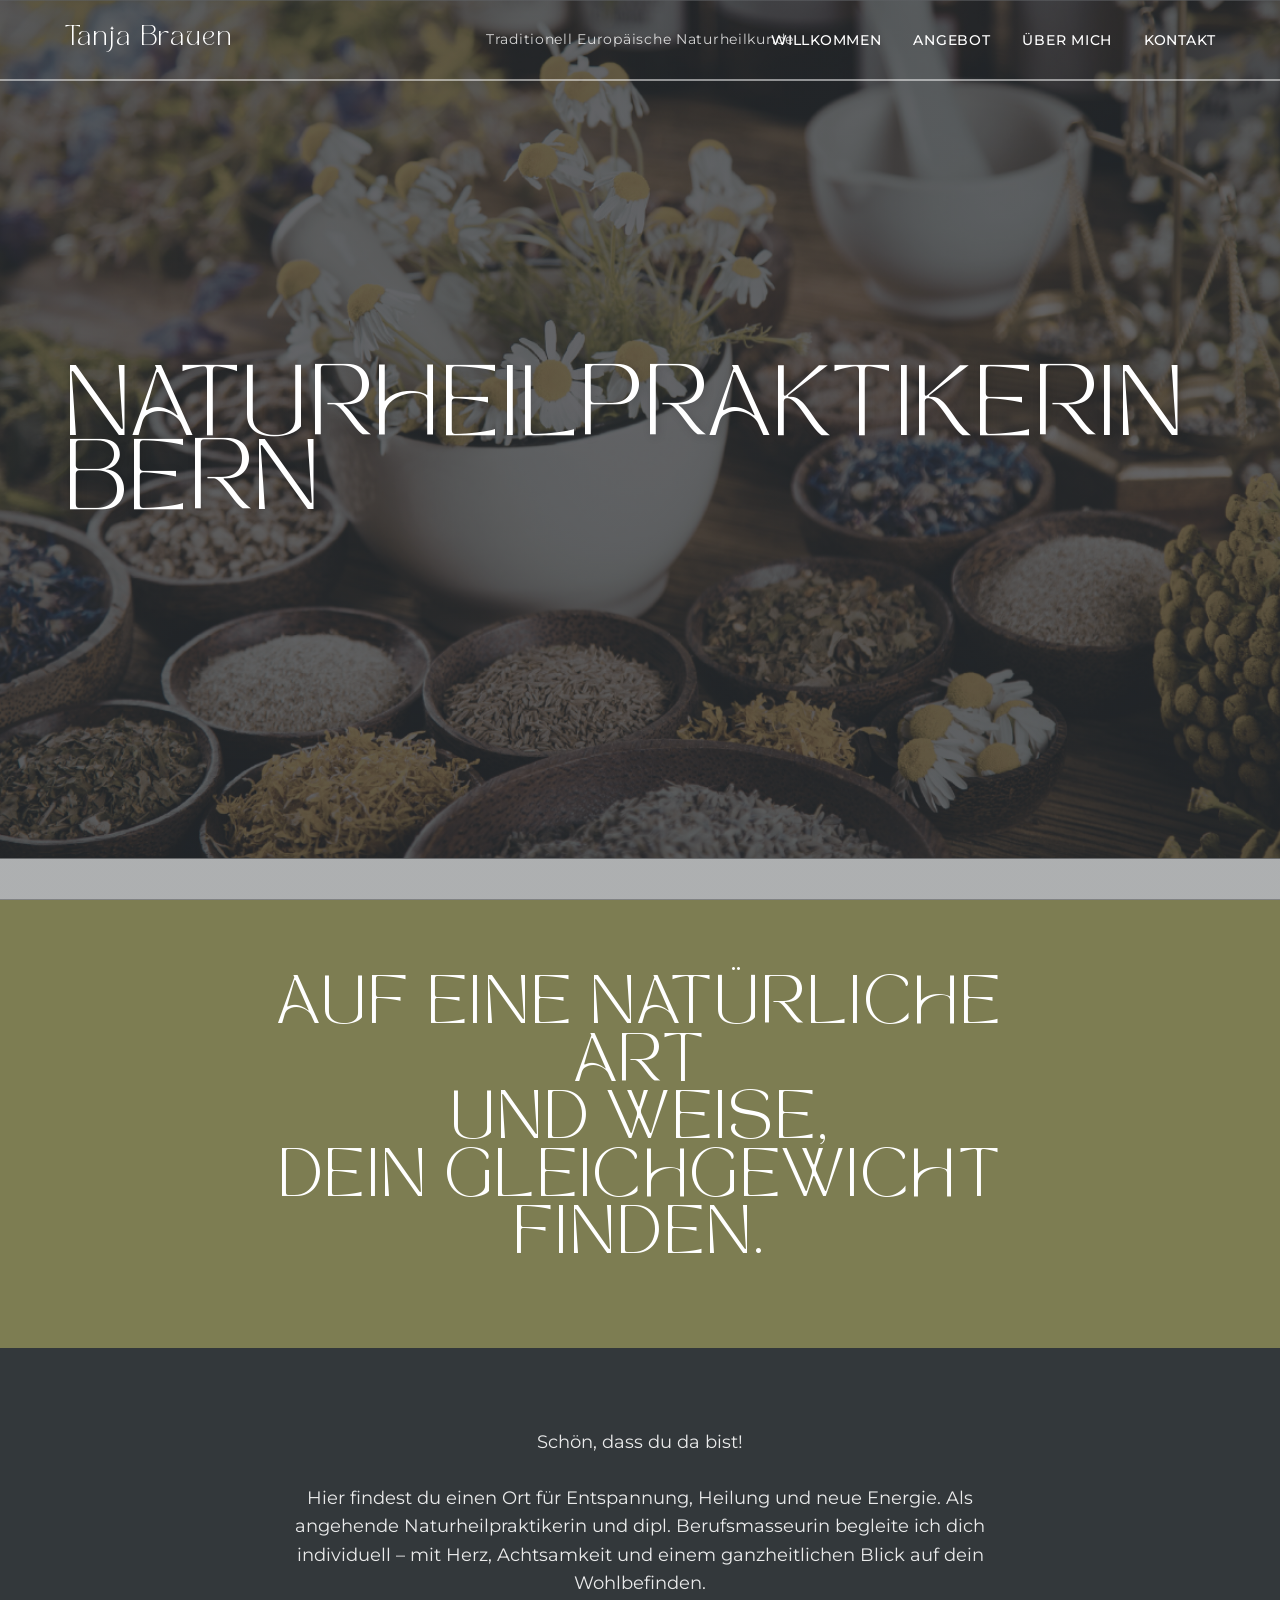
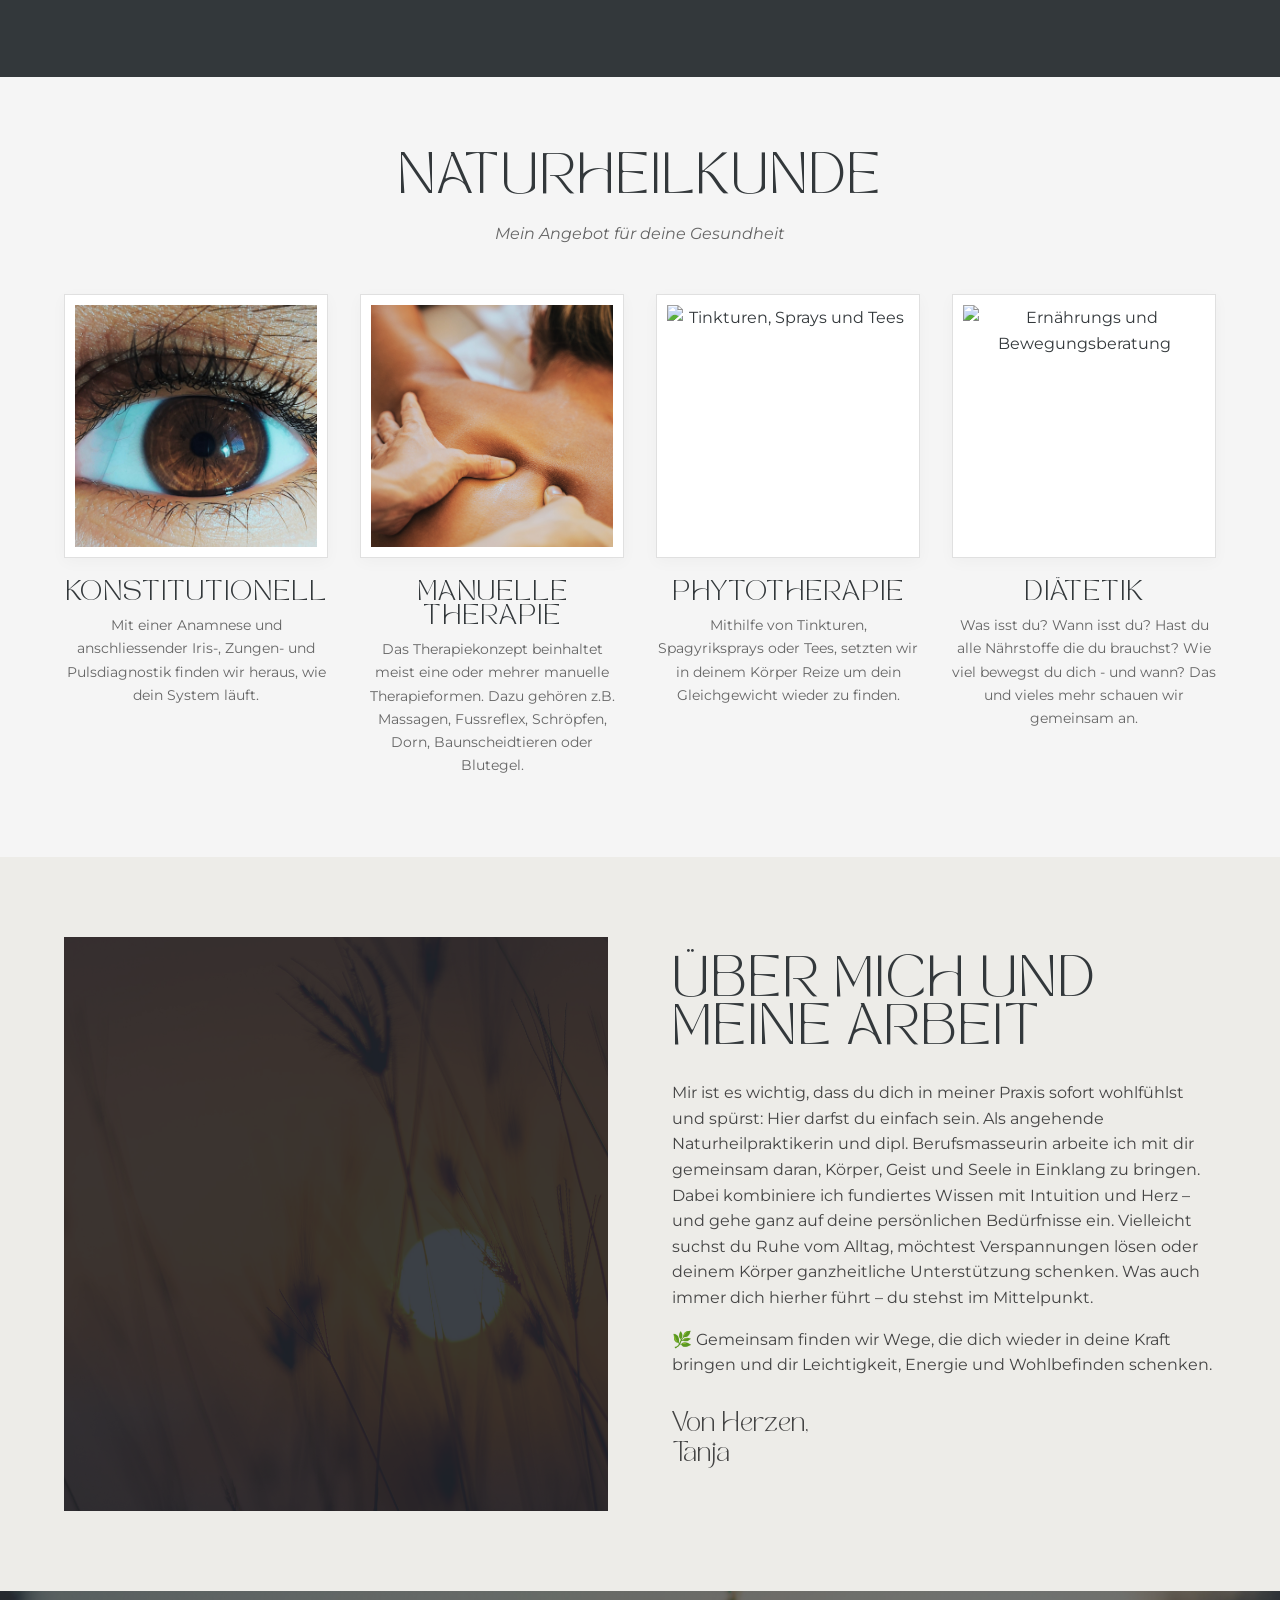
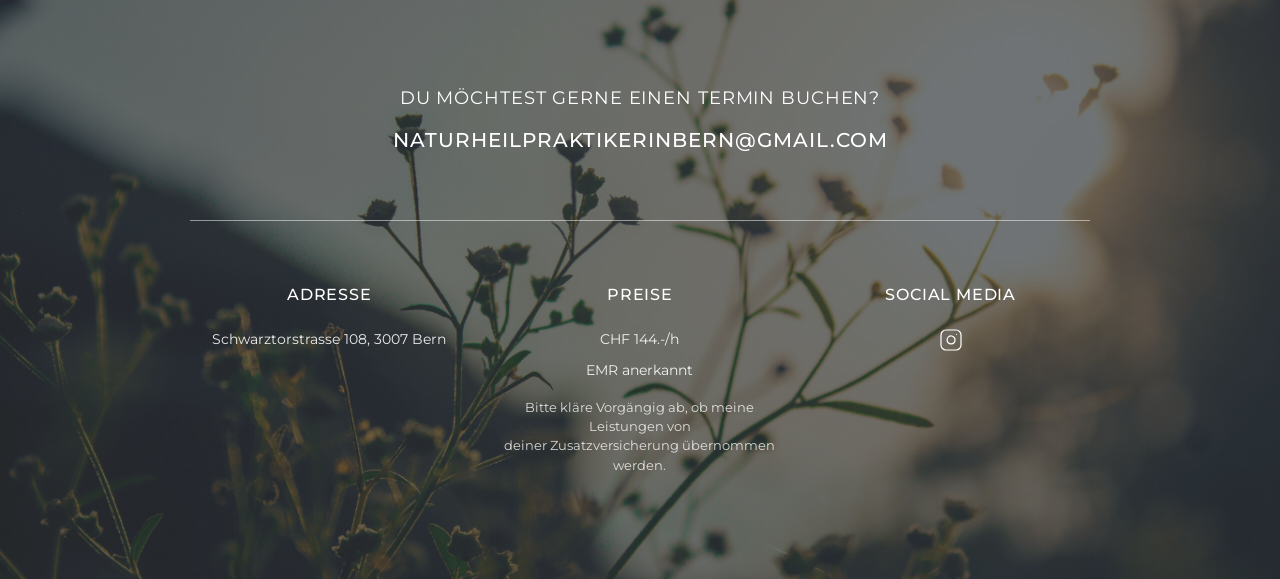
==== index.html @ 934ef4b1 "feat: initialize project with base HTML, CSS, JS, media, and assets" ====
<!DOCTYPE html>
<html lang="de">

<head>
    <meta charset="UTF-8">
    <meta name="viewport" content="width=device-width, initial-scale=1.0">
    <title>Tanja Brauen - Naturheilpraktikerin Bern</title>
    <meta name="description"
        content="Naturheilpraktikerin in Bern. Gemeinsam gestalten wir deinen Weg zu deinem persönlichen Gleichgewicht auf natürliche Art und Weise.">

    <!-- Google Fonts for Body -->
    <link rel="preconnect" href="https://fonts.googleapis.com">
    <link rel="preconnect" href="https://fonts.gstatic.com" crossorigin>
    <link href="https://fonts.googleapis.com/css2?family=Montserrat:wght@300;400;500;600&display=swap" rel="stylesheet">

    <link rel="stylesheet" href="style.css">
</head>

<body>

    <!-- Header Navigation -->
    <header class="main-header" id="home">
        <nav class="navbar">
            <div class="logo">
                <a href="#home" class="logo-name">Tanja Brauen</a>
            </div>

            <span class="navbar-center-text d-none-mobile">Traditionell Europäische Naturheilkunde</span>

            <button class="mobile-menu-toggle" aria-label="Menu öffnen" aria-expanded="false" aria-controls="nav-list">
                <span class="hamburger"></span>
            </button>

            <ul class="nav-list" id="nav-list">
                <li><a href="#welcome">Willkommen</a></li>
                <li><a href="#services">Angebot</a></li>
                <li><a href="#about">Über Mich</a></li>
                <li><a href="#contact">Kontakt</a></li>
            </ul>
        </nav>
        <!-- Hero Content -->
        <div class="hero-content-wrapper">
            <h1 class="hero-main-title">NATURHEILPRAKTIKERIN<br>BERN</h1>
        </div>
    </header>

    <!-- Main Content -->
    <main>

        <!-- Welcome Section -->
        <section id="welcome" class="section welcome-section bg-olive">
            <div class="container text-center text-light">
                <h2 class="title-large">Auf eine natürliche Art<br>und Weise,<br>dein Gleichgewicht finden.</h2>
            </div>
        </section>

        <!-- Intro Text Section -->
        <section class="section intro-section bg-charcoal">
            <div class="container text-center text-light">
                <p class="lead-text">
                    Schön, dass du da bist!<br><br>
                    Hier findest du einen Ort für Entspannung, Heilung und neue Energie. Als angehende
                    Naturheilpraktikerin und dipl. Berufsmasseurin begleite ich dich individuell – mit Herz, Achtsamkeit
                    und einem ganzheitlichen Blick auf dein Wohlbefinden.
                </p>
            </div>
        </section>

        <!-- Services Section -->
        <section id="services" class="section services-section bg-light">
            <div class="container">
                <div class="section-heading text-center">
                    <h2>Naturheilkunde</h2>
                    <p>Mein Angebot für deine Gesundheit</p>
                </div>

                <div class="services-grid">
                    <!-- Service 1 -->
                    <article class="service-card">
                        <div class="service-image-frame">
                            <img src="images/constitution.svg" alt="Iris, Zungen und Pulsdiagnostik">
                        </div>
                        <h3 class="service-title">Konstitutionell</h3>
                        <p class="service-desc">Mit einer Anamnese und anschliessender Iris-, Zungen- und Pulsdiagnostik
                            finden wir heraus, wie dein System läuft. </p>
                    </article>

                    <!-- Service 2 -->
                    <article class="service-card">
                        <div class="service-image-frame">
                            <img src="images/manual_therapy.svg" alt="Massagen, Fussreflexzonen">
                        </div>
                        <h3 class="service-title">Manuelle Therapie</h3>
                        <p class="service-desc">Das Therapiekonzept beinhaltet meist eine oder mehrer manuelle
                            Therapieformen. Dazu gehören z.B. Massagen, Fussreflex, Schröpfen, Dorn, Baunscheidtieren
                            oder Blutegel. </p>
                    </article>

                    <!-- Service 3 -->
                    <article class="service-card">
                        <div class="service-image-frame">
                            <img src="images/phytotherapy.svg" alt="Tinkturen, Sprays und Tees">
                        </div>
                        <h3 class="service-title">Phytotherapie</h3>
                        <p class="service-desc">Mithilfe von Tinkturen, Spagyriksprays oder Tees, setzten wir in deinem
                            Körper Reize um dein Gleichgewicht wieder zu finden. </p>
                    </article>

                    <!-- Service 4 -->
                    <article class="service-card">
                        <div class="service-image-frame">
                            <img src="images/diatetics.svg" alt="Ernährungs und Bewegungsberatung">
                        </div>
                        <h3 class="service-title">Diätetik</h3>
                        <p class="service-desc">Was isst du? Wann isst du? Hast du alle Nährstoffe die du brauchst? Wie
                            viel bewegst du dich - und wann? Das und vieles mehr schauen wir gemeinsam an. </p>
                    </article>
                </div>
            </div>
        </section>

        <!-- About Me Section -->
        <section id="about" class="section about-section bg-beige">
            <div class="container about-container grid-2-col">
                <div class="about-image-wrapper">
                    <!-- Placeholder for the B&W Portrait -->
                    <img src="images/portrait.png" alt="Portrait von Tanja Brauen" class="placeholder-img portrait-img">
                </div>
                <div class="about-content">
                    <h2>Über mich und meine Arbeit</h2>
                    <p>
                        Mir ist es wichtig, dass du dich in meiner Praxis sofort wohlfühlst und spürst: Hier darfst du
                        einfach sein. Als angehende Naturheilpraktikerin und dipl. Berufsmasseurin arbeite ich mit dir
                        gemeinsam daran, Körper, Geist und Seele in Einklang zu bringen. Dabei kombiniere ich fundiertes
                        Wissen mit Intuition und Herz – und gehe ganz auf deine persönlichen Bedürfnisse ein. Vielleicht
                        suchst du Ruhe vom Alltag, möchtest Verspannungen lösen oder deinem Körper ganzheitliche
                        Unterstützung schenken. Was auch immer dich hierher führt – du stehst im Mittelpunkt.
                    </p>
                    <p>
                        🌿 Gemeinsam finden wir Wege, die dich wieder in deine Kraft bringen und dir Leichtigkeit,
                        Energie
                        und
                        Wohlbefinden schenken.
                    </p>
                    <p class="signature">Von Herzen,<br>Tanja</p>
                </div>
            </div>
        </section>

    </main>

    <!-- Footer / Contact Section -->
    <footer id="contact" class="main-footer">
        <div class="container text-center text-light footer-content">
            <div class="footer-top">
                <h2 class="footer-heading">DU MÖCHTEST GERNE EINEN TERMIN BUCHEN?</h2>
                <a href="mailto:naturheilpraktikerinbern@gmail.com"
                    class="footer-email">NATURHEILPRAKTIKERINBERN@GMAIL.COM</a>
            </div>

            <hr class="footer-divider">

            <div class="footer-bottom">
                <div class="footer-col">
                    <h3>ADRESSE</h3>
                    <p>Schwarztorstrasse 108, 3007 Bern</p>
                </div>

                <div class="footer-col">
                    <h3>PREISE</h3>
                    <p>CHF 144.-/h</p>
                    <p>EMR anerkannt</p>
                    <p class="small-text">Bitte kläre Vorgängig ab, ob meine Leistungen von<br>deiner Zusatzversicherung
                        übernommen werden.</p>
                </div>

                <div class="footer-col">
                    <h3>SOCIAL MEDIA</h3>
                    <a href="https://www.instagram.com/naturheilpraktikerin_bern/" target="_blank"
                        rel="noopener noreferrer" class="social-icon" aria-label="Instagram">
                        <svg width="24" height="24" viewBox="0 0 24 24" fill="none" stroke="currentColor"
                            stroke-width="1.2" stroke-linecap="round" stroke-linejoin="round">
                            <rect x="2" y="2" width="20" height="20" rx="5" ry="5"></rect>
                            <path d="M16 11.37A4 4 0 1 1 12.63 8 4 4 0 0 1 16 11.37z"></path>
                            <line x1="17.5" y1="6.5" x2="17.51" y2="6.5"></line>
                        </svg>
                    </a>
                </div>
            </div>
        </div>
    </footer>

    <script src="script.js"></script>
</body>

</html>
---- style.css ----
/* =========================================================================
   CSS Variables & Design System Settings
   ========================================================================= */
:root {
    /* Colors based on Canva Draft */
    --clr-primary-olive: #7d7d52;
    /* Earthy Olive Green */
    --clr-neutral-charcoal: #33383b;
    /* Dark text / backgrounds */
    --clr-neutral-beige: #edece8;
    /* Warm Light Beige */
    --clr-neutral-light: #f5f5f5;
    /* Off-white background */
    --clr-white: #ffffff;

    /* Typography */
    /* Add 'TAN MON CHERI' via user provided font file in a 'fonts' directory later */
    --font-heading: 'Tan Mon Cheri', 'Playfair Display', Georgia, serif;
    --font-body: 'Montserrat', sans-serif;

    /* Spacing & Utilities */
    --section-padding-y: 5rem;
    --transition-speed: 0.3s;
    --border-radius: 4px;
    /* for images slightly rounded edges if desired, currently sharp */
}

/* =========================================================================
   Reset & Base Styles
   ========================================================================= */
*,
*::before,
*::after {
    box-sizing: border-box;
    margin: 0;
    padding: 0;
}

html {
    scroll-behavior: smooth;
    font-size: 16px;
    max-width: 100%;
    overflow-x: hidden;
}

body {
    font-family: var(--font-body);
    color: var(--clr-neutral-charcoal);
    line-height: 1.6;
    background-color: var(--clr-neutral-light);
    max-width: 100%;
    overflow-x: hidden;
}

/* Custom Font Import - NOTE FOR DEVELOPER: 
   Place the tan-mon-cheri font file in the /fonts folder. 
   Supported formats: .woff2 (recommended), .woff, .ttf, .otf */
@font-face {
    font-family: 'Tan Mon Cheri';
    /* Uncomment and correct the path once the font file is added */
    src: url('fonts/tan-mon-cheri.woff2') format('woff2');
    font-weight: normal;
    font-style: normal;
    font-display: swap;
}

/* Typography elements */
h1,
h2,
h3,
h4,
.title-large {
    font-family: var(--font-heading);
    font-weight: normal;
    text-transform: uppercase;
    letter-spacing: 0.05em;
    line-height: 1.2;
    margin-bottom: 1rem;
}

h1 {
    font-size: clamp(2rem, 5vw, 4rem);
}

h2 {
    font-size: clamp(1.75rem, 4vw, 2.5rem);
}

h3 {
    font-size: 1.25rem;
    margin-bottom: 0.5rem;
}

img {
    display: block;
    max-width: 100%;
    height: auto;
}

a {
    color: inherit;
    text-decoration: none;
    transition: color var(--transition-speed) ease;
}

/* Utility Classes */
.container {
    width: 90%;
    max-width: 1200px;
    margin: 0 auto;
}

.text-center {
    text-align: center;
}

.text-light {
    color: var(--clr-white);
}

.bg-olive {
    background-color: var(--clr-primary-olive);
}

.bg-charcoal {
    background-color: var(--clr-neutral-charcoal);
}

.bg-beige {
    background-color: var(--clr-neutral-beige);
}

.bg-light {
    background-color: var(--clr-neutral-light);
}

.section {
    padding: var(--section-padding-y) 0;
}

/* Placeholder Images Styles (Temporary until real images added) */
.placeholder-img {
    background-color: #dfdfdf;
    width: 100%;
    object-fit: cover;
    display: flex;
    align-items: center;
    justify-content: center;
    color: #888;
    min-height: 300px;
}

.placeholder-img::after {
    content: "Image Placeholder";
    position: absolute;
}

/* Ensure wrapper positions pseudo-element relative to it */
.service-image-frame,
.about-image-wrapper {
    position: relative;
}

/* =========================================================================
   Header & Navigation
   ========================================================================= */
.main-header {
    height: 100vh;
    min-height: 600px;
    position: relative;
    /* Hero Image (CSS fallback so text is visible) */
    background: linear-gradient(rgba(51, 56, 59, 0.4), rgba(51, 56, 59, 0.4)), url('images/header.svg') center/cover no-repeat;
    background-color: #555;
    /* fallback if no img */
    display: flex;
    flex-direction: column;
    justify-content: center;
    /* Natively centers internal hero content */
}

.navbar {
    position: fixed;
    top: 0;
    width: 100%;
    padding: 1.5rem 5%;
    display: flex;
    justify-content: space-between;
    align-items: center;
    z-index: 1000;
    border-bottom: 2px solid rgba(255, 255, 255, 0.5);
    transition: background-color var(--transition-speed) ease, padding var(--transition-speed) ease, border-color var(--transition-speed) ease;
}

.navbar.scrolled {
    background-color: var(--clr-neutral-charcoal);
    padding: 1rem 5%;
    box-shadow: 0 2px 10px rgba(0, 0, 0, 0.1);
}

.navbar .logo {
    display: flex;
    align-items: center;
    gap: 1.5rem;
    color: var(--clr-white);
}

.logo-name {
    font-family: var(--font-heading);
    font-size: 1.2rem;
    letter-spacing: 0.1em;
    display: inline-block;
    transition: all 0.4s cubic-bezier(0.25, 1, 0.5, 1);
    /* ultra-smooth deceleration */
    position: relative;
    cursor: pointer;
    transform-origin: center;
}

.logo-name:hover {
    letter-spacing: 0.15em;
    /* sleek text expansion */
    color: var(--clr-neutral-beige);
    text-shadow: 0 4px 15px rgba(255, 255, 255, 0.4);
    /* glowing premium hover */
    transform: translateY(-2px);
    /* floating up */
}

/* The click animation */
.logo-name:active {
    transition: all 0.1s ease;
    /* snaps instantly */
    letter-spacing: 0.08em;
    /* squeezed inward */
    transform: translateY(2px) scale(0.95);
    /* pressed physically down into page */
    text-shadow: 0 0 5px rgba(255, 255, 255, 0.2);
}

.navbar-center-text {
    position: absolute;
    left: 50%;
    transform: translateX(-50%);
    font-family: var(--font-body);
    font-size: 0.9rem;
    letter-spacing: 0.05em;
    opacity: 0.8;
    color: var(--clr-white);
}

.nav-list {
    list-style: none;
    display: flex;
    gap: 2rem;
}

.nav-list a {
    color: var(--clr-white);
    font-size: 0.9rem;
    font-weight: 500;
    text-transform: uppercase;
    letter-spacing: 0.05em;
    position: relative;
}

.nav-list a::after {
    content: '';
    position: absolute;
    width: 0;
    height: 1px;
    background: var(--clr-white);
    bottom: -4px;
    left: 0;
    transition: width 0.3s;
}

.nav-list a:hover::after {
    width: 100%;
}

/* Mobile Menu Toggle */
.mobile-menu-toggle {
    display: none;
    background: transparent;
    border: none;
    cursor: pointer;
    z-index: 1001;
    /* Keep above mobile menu */
}

.hamburger {
    display: block;
    position: relative;
}

.hamburger,
.hamburger::before,
.hamburger::after {
    width: 2em;
    height: 2px;
    background-color: var(--clr-white);
    transition: transform 0.3s ease-in-out, opacity 0.3s ease-in-out;
}

.hamburger::before,
.hamburger::after {
    content: '';
    position: absolute;
    left: 0;
}

.hamburger::before {
    bottom: 8px;
}

.hamburger::after {
    top: 8px;
}

/* Mobile Menu Active State */
.mobile-menu-toggle.is-active .hamburger {
    background-color: transparent;
}

.mobile-menu-toggle.is-active .hamburger::before {
    transform: translateY(8px) rotate(45deg);
}

.mobile-menu-toggle.is-active .hamburger::after {
}

.hero-content-wrapper {
    width: 90%;
    margin: 0 auto;
}

.hero-main-title {
    font-family: var(--font-heading);
    font-size: clamp(1.8rem, 5.5vw, 6.5rem);
    /* Scaled slightly smaller to prevent wide-font clipping */
    margin: 0;
    line-height: 1.05;
    color: var(--clr-white);
    text-transform: uppercase;
    text-align: left;
    text-shadow: 2px 2px 10px rgba(0, 0, 0, 0.15);
    position: relative;
    z-index: 1;
    letter-spacing: 0.02em;
    overflow-wrap: break-word;
    /* Soft fallback if it still gets cramped */
}


/* =========================================================================
   Sections
   ========================================================================= */

/* Video Section */
.video-wrapper {
    position: relative;
    padding-bottom: 56.25%;
    /* 16:9 Aspect Ratio */
    height: 0;
    overflow: hidden;
    max-width: 800px;
    margin: 0 auto;
    box-shadow: 0 4px 15px rgba(0, 0, 0, 0.1);
    background-color: var(--clr-neutral-charcoal);
}

.video-wrapper iframe,
.video-wrapper video {
    position: absolute;
    top: 0;
    left: 0;
    width: 100%;
    height: 100%;
}

/* Welcome / Intro Text */
.welcome-section .title-large {
    font-size: clamp(2rem, 4vw, 3rem);
    margin: 0;
    max-width: 800px;
    margin-inline: auto;
}

.intro-section .lead-text {
    font-size: 1.1rem;
    max-width: 700px;
    margin: 0 auto;
    color: rgba(255, 255, 255, 0.9);
}

/* Services Grid */
.section-heading {
    margin-bottom: 3rem;
}

.section-heading p {
    color: #666;
    font-style: italic;
}

.services-grid {
    display: grid;
    grid-template-columns: repeat(4, 1fr);
    gap: 2rem;
}

.service-card {
    text-align: center;
}

.service-image-frame {
    margin-bottom: 1.5rem;
    padding: 10px;
    background: var(--clr-white);
    border: 1px solid #e0e0e0;
    box-shadow: 0 4px 15px rgba(0, 0, 0, 0.03);
    aspect-ratio: 1/1;
    /* Square frames */
    display: flex;
    overflow: hidden;
}

.service-image-frame img {
    width: 100%;
    height: 100%;
    object-fit: cover;
    transition: transform 0.5s ease;
}

.service-card:hover .service-image-frame img {
    transform: scale(1.05);
}

.service-desc {
    font-size: 0.9rem;
    color: #666;
}

/* About Section */
.grid-2-col {
    display: grid;
    grid-template-columns: 1fr 1fr;
    gap: 4rem;
    align-items: center;
}

.about-content h2 {
    margin-bottom: 1.5rem;
}

.about-content p {
    margin-bottom: 1rem;
    color: #444;
}

.about-content .signature {
    font-family: var(--font-heading);
    font-size: 1.2rem;
    margin-top: 2rem;
}

/* Footer / Contact */
.main-footer {
    position: relative;
    padding: 6rem 0;
    background: linear-gradient(rgba(51, 56, 59, 0.7), rgba(51, 56, 59, 0.7)), url('images/contact_background.png') center/cover no-repeat;
    background-color: var(--clr-neutral-charcoal);
}

.footer-content {
    max-width: 900px;
    margin: 0 auto;
}

.footer-top {
    margin-bottom: 3rem;
}

.footer-heading {
    font-family: var(--font-body);
    font-size: 1.1rem;
    letter-spacing: 0.05em;
    font-weight: 400;
    margin-bottom: 1rem;
}

.footer-email {
    font-family: var(--font-body);
    font-size: 1.25rem;
    letter-spacing: 0.05em;
    font-weight: 500;
    color: var(--clr-white);
    display: inline-block;
}

.footer-email:hover {
    opacity: 0.8;
}

.footer-divider {
    border: none;
    height: 1px;
    background-color: rgba(255, 255, 255, 0.5);
    margin: 4rem 0;
}

.footer-bottom {
    display: grid;
    grid-template-columns: repeat(3, 1fr);
    gap: 2rem;
    text-align: center;
}

.footer-col h3 {
    font-family: var(--font-body);
    font-size: 1rem;
    font-weight: 500;
    letter-spacing: 0.05em;
    margin-bottom: 1.5rem;
}

.footer-col p {
    font-size: 0.9rem;
    margin-bottom: 0.5rem;
    color: rgba(255, 255, 255, 0.9);
}

.footer-col .small-text {
    font-size: 0.8rem;
    margin-top: 1rem;
    line-height: 1.5;
    color: rgba(255, 255, 255, 0.8);
}

.social-icon {
    display: inline-flex;
    color: var(--clr-white);
    transition: opacity var(--transition-speed);
}

.social-icon:hover {
    opacity: 0.7;
}


/* =========================================================================
   Responsive Design (Mobile First principles adjusted via Max-Width mapping)
   ========================================================================= */

@media (max-width: 992px) {

    /* Tablet */
    .services-grid {
        grid-template-columns: repeat(2, 1fr);
    }

    .grid-2-col {
        gap: 2rem;
    }
}

@media (max-width: 768px) {

    /* Mobile Landscape & Below */
    .grid-2-col {
        grid-template-columns: 1fr;
    }

    .about-image-wrapper {
        order: -1;
        max-width: 400px;
        margin: 0 auto;
    }

    /* Mobile Navigation */
    .mobile-menu-toggle {
        display: block;
    }

    .nav-list {
        position: fixed;
        top: 0;
        right: -100%;
        width: 80%;
        max-width: 400px;
        height: 100vh;
        background-color: var(--clr-neutral-charcoal);
        flex-direction: column;
        justify-content: center;
        align-items: center;
        gap: 3rem;
        transition: right 0.4s ease-in-out;
        box-shadow: -5px 0 15px rgba(0, 0, 0, 0.1);
    }

    .nav-list.is-open {
        right: 0;
    }

    .nav-list a {
        font-size: 1.2rem;
    }

    /* Utilities & Fixes */
    .d-none-mobile {
        display: none !important;
    }

    .hero-main-title {
        overflow-wrap: break-word;
        word-break: break-word;
        hyphens: auto;
    }

    .footer-bottom {
        grid-template-columns: 1fr;
        gap: 3rem;
    }
}

@media (max-width: 480px) {

    /* Small Mobile */
    .services-grid {
        grid-template-columns: 1fr;
    }

    .section {
        padding: 3rem 0;
    }
}
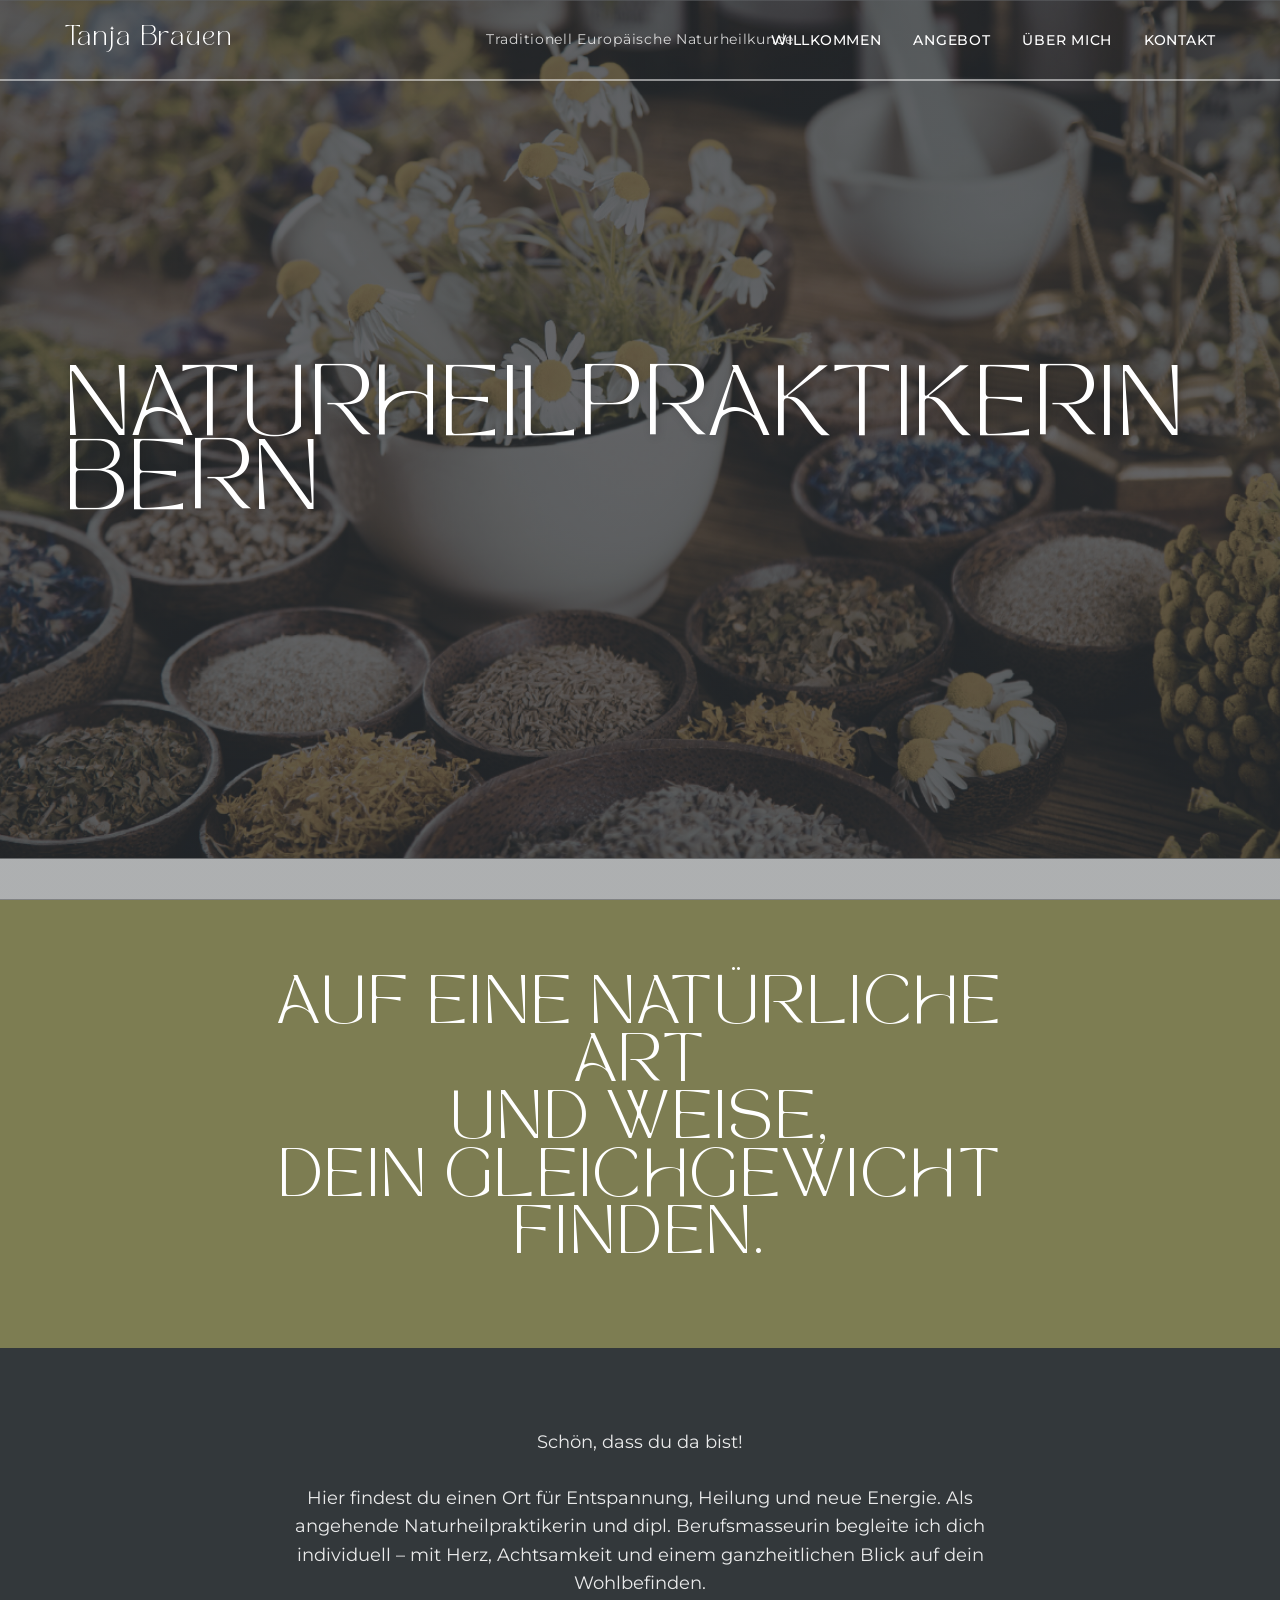
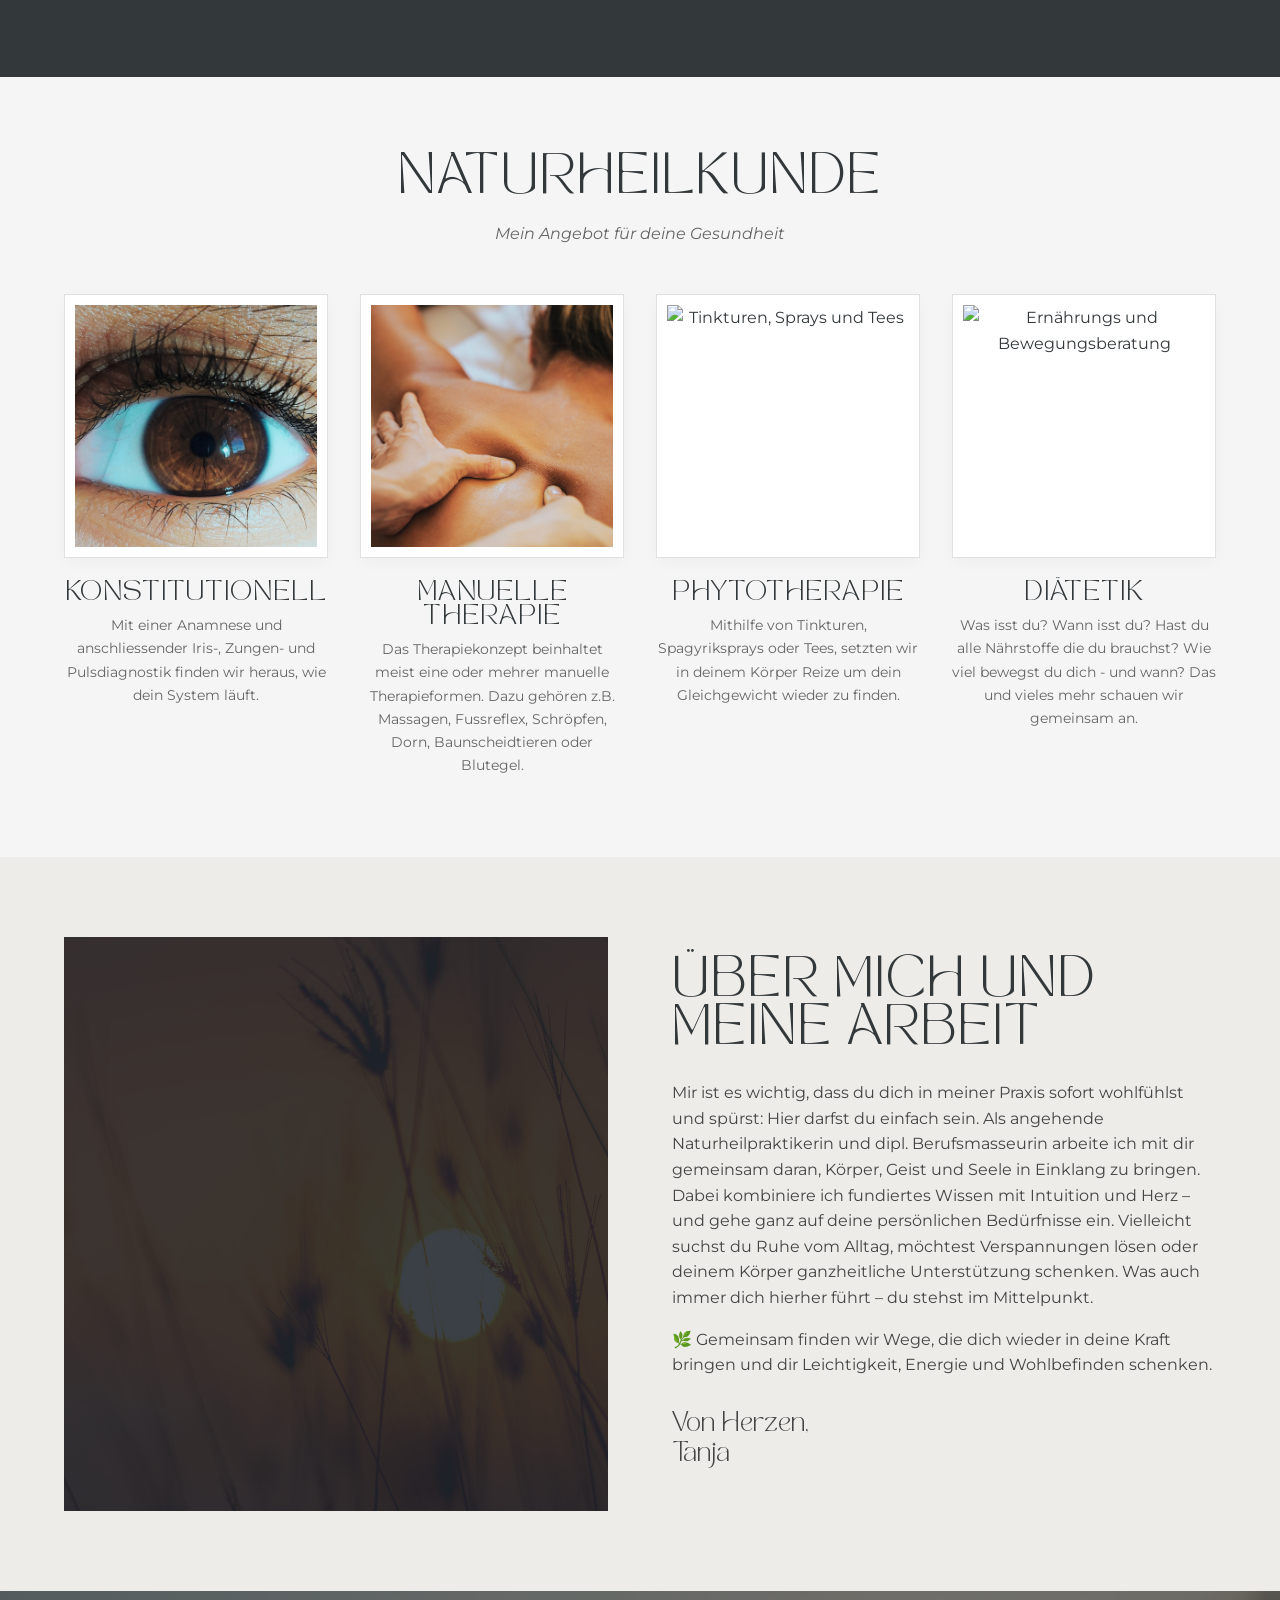
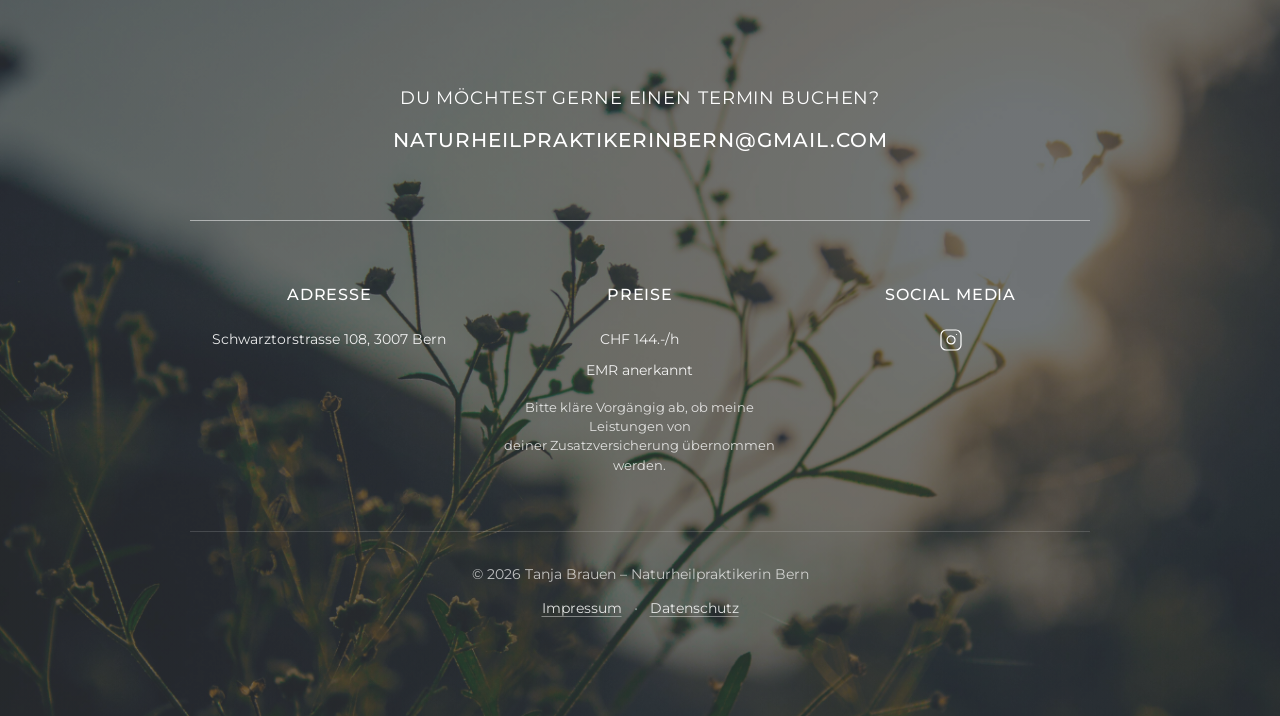
==== commit f7b8c353: "feat: Datenschutz und Impressum" ====
--- a/index.html
+++ b/index.html
@@ -187,9 +187,151 @@
                     </a>
                 </div>
             </div>
+
+            <hr class="footer-divider legal-divider">
+
+            <div class="footer-legal">
+                <p>&copy; 2026 Tanja Brauen – Naturheilpraktikerin Bern</p>
+                <div class="legal-links">
+                    <a href="impressum.html" class="legal-link" id="impressum-btn">Impressum</a>
+                    <span class="legal-sep">•</span>
+                    <a href="datenschutz.html" class="legal-link" id="datenschutz-btn">Datenschutz</a>
+                </div>
+            </div>
         </div>
     </footer>
 
+    <!-- Impressum Modal -->
+    <div id="impressum-modal" class="modal-overlay" aria-hidden="true" role="dialog" aria-labelledby="impressum-modal-title">
+        <div class="modal-backdrop" data-close-modal></div>
+        <div class="modal-content">
+            <header class="modal-header">
+                <h2 id="impressum-modal-title">Impressum</h2>
+                <button class="modal-close-btn" aria-label="Schliessen" data-close-modal>&times;</button>
+            </header>
+            <div class="modal-body">
+                <section class="legal-section">
+                    <h3>Kontakt-Adresse & Verantwortliche Person</h3>
+                    <p>
+                        <strong>Tanja Brauen</strong><br>
+                        Naturheilpraktikerin Bern<br>
+                        Schwarztorstrasse 108<br>
+                        3007 Bern<br>
+                        Schweiz
+                    </p>
+                    <p>
+                        <strong>E-Mail:</strong> <a href="mailto:naturheilpraktikerinbern@gmail.com">naturheilpraktikerinbern@gmail.com</a>
+                    </p>
+                </section>
+
+                <section class="legal-section">
+                    <h3>Vertretungsberechtigte Person</h3>
+                    <p>Tanja Brauen, Inhaberin & Naturheilpraktikerin</p>
+                </section>
+
+                <section class="legal-section">
+                    <h3>Haftungsausschluss</h3>
+                    <h4>Haftung für Inhalte</h4>
+                    <p>
+                        Die Inhalte unserer Seiten wurden mit grösster Sorgfalt erstellt. Für die Richtigkeit, Vollständigkeit und Aktualität der Inhalte kann der Autor jedoch keine Gewähr übernehmen. Haftungsansprüche gegen den Autor wegen Schäden materieller oder immaterieller Art, welche aus dem Zugriff oder der Nutzung bzw. Nichtnutzung der veröffentlichten Informationen, durch Missbrauch der Verbindung oder durch technische Störungen entstanden sind, werden im gesetzlich zulässigen Rahmen ausgeschlossen.
+                    </p>
+
+                    <h4>Haftung für Links</h4>
+                    <p>
+                        Verweise und Links auf Webseiten Dritter liegen ausserhalb unseres Verantwortungsbereichs. Es wird jegliche Verantwortung für solche Webseiten abgelehnt. Der Zugriff und die Nutzung solcher Webseiten erfolgen auf eigene Gefahr des Nutzers oder der Nutzerin.
+                    </p>
+
+                    <h4>Urheberrechte</h4>
+                    <p>
+                        Die Urheber- und alle anderen Rechte an Inhalten, Bildern, Fotos oder anderen Dateien auf dieser Website gehören ausschliesslich Tanja Brauen oder den speziell genannten Rechteinhabern. Für die Reproduktion jeglicher Elemente ist die schriftliche Zustimmung der Urheberrechtsträger im Voraus einzuholen.
+                    </p>
+                </section>
+            </div>
+        </div>
+    </div>
+
+    <!-- Datenschutz Modal -->
+    <div id="datenschutz-modal" class="modal-overlay" aria-hidden="true" role="dialog" aria-labelledby="datenschutz-modal-title">
+        <div class="modal-backdrop" data-close-modal></div>
+        <div class="modal-content">
+            <header class="modal-header">
+                <h2 id="datenschutz-modal-title">Datenschutzerklärung</h2>
+                <button class="modal-close-btn" aria-label="Schliessen" data-close-modal>&times;</button>
+            </header>
+            <div class="modal-body">
+                <p class="legal-intro">
+                    Gestützt auf Artikel 13 der Schweizerischen Bundesverfassung und die datenschutzrechtlichen Bestimmungen des Bundes (Datenschutzgesetz, DSG / nDSG) hat jede Person Anspruch auf Schutz ihrer Privatsphäre sowie auf Schutz vor Missbrauch ihrer persönlichen Daten. Wir nehmen den Schutz Ihrer persönlichen Daten sehr ernst.
+                </p>
+
+                <section class="legal-section">
+                    <h3>1. Verantwortliche Stelle</h3>
+                    <p>
+                        Verantwortlich für die Datenverarbeitung auf dieser Website gemäss Schweizer Datenschutzgesetz (nDSG) ist:
+                    </p>
+                    <p>
+                        <strong>Tanja Brauen</strong><br>
+                        Schwarztorstrasse 108<br>
+                        3007 Bern<br>
+                        Schweiz<br>
+                        <strong>E-Mail:</strong> <a href="mailto:naturheilpraktikerinbern@gmail.com">naturheilpraktikerinbern@gmail.com</a>
+                    </p>
+                </section>
+
+                <section class="legal-section">
+                    <h3>2. Erhebung und Bearbeitung von Personendaten</h3>
+                    <p>
+                        Wir bearbeiten in erster Linie die Personendaten, die wir im Rahmen unserer Kundinnen- und Kundenbeziehung sowie weiteren Geschäftsbeziehungen mit unseren Kundinnen, Patienten und anderen beteiligten Personen erhalten oder die wir beim Betrieb unserer Website von deren Nutzern erheben.
+                    </p>
+                    <h4>a) Beim Besuch der Website (Server-Log-Files)</h4>
+                    <p>
+                        Beim Zugriff auf unsere Website werden durch den Hosting-Provider automatisch Informationen in sogenannten Server-Log-Files erhoben und gespeichert (z.B. IP-Adresse, Datum und Uhrzeit des Zugriffs, verwendeter Browser und Betriebssystem). Diese Daten werden lediglich zur Sicherstellung eines störungsfreien Betriebs der Website und zur Verbesserung unseres Angebots ausgewertet.
+                    </p>
+                    <h4>b) Kontaktaufnahme per E-Mail</h4>
+                    <p>
+                        Wenn Sie uns per E-Mail kontaktieren, werden Ihre übermittelten Daten (z.B. Name, E-Mail-Adresse, Anliegen) zum Zweck der Bearbeitung der Anfrage und für allfällige Anschlussfragen bei uns gespeichert. Diese Daten geben wir nicht ohne Ihre Einwilligung weiter.
+                    </p>
+                </section>
+
+                <section class="legal-section">
+                    <h3>3. Rechte der betroffenen Person (nDSG)</h3>
+                    <p>
+                        Sie haben im Rahmen des auf Sie anwendbaren Datenschutzrechts und soweit darin vorgesehen das Recht auf Auskunft, Berichtigung, Löschung, das Recht auf Einschränkung der Datenbearbeitung und sonst dem Widerspruch gegen unsere Datenbearbeitungen.
+                    </p>
+                    <p>
+                        Zur Geltendmachung Ihrer Rechte wenden Sie sich bitte per E-Mail an die im Impressum angegebene Adresse.
+                    </p>
+                </section>
+
+                <section class="legal-section">
+                    <h3>4. Datensicherheit</h3>
+                    <p>
+                        Wir treffen angemessene technische und organisatorische Sicherheitsvorkehrungen zum Schutz Ihrer Personendaten vor unberechtigtem Zugriff und Missbrauch (z.B. HTTPS/SSL-Verschlüsselung).
+                    </p>
+                </section>
+
+                <section class="legal-section">
+                    <h3>5. Dienste von Drittanbietern</h3>
+                    <h4>Google Fonts</h4>
+                    <p>
+                        Zur einheitlichen Darstellung von Schriftarten verwendet diese Seite Web Fonts von Google. Beim Aufruf einer Seite lädt Ihr Browser die benötigten Web Fonts in ihren Browser-Cache, um Texte und Schriftarten korrekt anzuzeigen.
+                    </p>
+                    <h4>Social Media Links (Instagram)</h4>
+                    <p>
+                        Auf unserer Website sind Verlinkungen zu unserem Instagram-Profil enthalten. Bei der blossen Verlinkung werden keine Daten an den Anbieter übertragen, erst beim Anklicken des entsprechenden Links werden Sie auf die Website des Anbieters weitergeleitet.
+                    </p>
+                </section>
+
+                <section class="legal-section">
+                    <h3>6. Änderungen der Datenschutzerklärung</h3>
+                    <p>
+                        Wir können diese Datenschutzerklärung jederzeit ohne Vorankündigung anpassen. Es gilt die jeweils aktuelle, auf unserer Website publizierte Fassung.
+                    </p>
+                    <p class="legal-date">Stand: Juli 2026</p>
+                </section>
+            </div>
+        </div>
+    </div>
+
     <script src="script.js"></script>
 </body>
 
--- a/style.css
+++ b/style.css
@@ -633,4 +633,265 @@
     .section {
         padding: 3rem 0;
     }
+}
+
+/* =========================================================================
+   Footer Legal Bar & Links
+   ========================================================================= */
+.legal-divider {
+    margin: 3rem 0 2rem 0;
+    opacity: 0.3;
+}
+
+.footer-legal {
+    display: flex;
+    flex-direction: column;
+    align-items: center;
+    gap: 0.8rem;
+    font-size: 0.85rem;
+    color: rgba(255, 255, 255, 0.7);
+}
+
+.legal-links {
+    display: flex;
+    align-items: center;
+    gap: 0.75rem;
+}
+
+.legal-link {
+    color: rgba(255, 255, 255, 0.85);
+    text-decoration: underline;
+    text-underline-offset: 3px;
+    text-decoration-color: rgba(255, 255, 255, 0.4);
+    transition: all 0.2s ease;
+    cursor: pointer;
+}
+
+.legal-link:hover,
+.legal-link.active {
+    color: var(--clr-white);
+    text-decoration-color: var(--clr-white);
+}
+
+.legal-sep {
+    color: rgba(255, 255, 255, 0.4);
+    user-select: none;
+}
+
+/* =========================================================================
+   Modal Dialogs (Impressum & Datenschutz)
+   ========================================================================= */
+.modal-overlay {
+    position: fixed;
+    top: 0;
+    left: 0;
+    width: 100vw;
+    height: 100vh;
+    z-index: 2000;
+    display: flex;
+    align-items: center;
+    justify-content: center;
+    padding: 1.5rem;
+    opacity: 0;
+    visibility: hidden;
+    transition: opacity 0.3s cubic-bezier(0.25, 1, 0.5, 1), visibility 0.3s ease;
+}
+
+.modal-overlay.is-visible {
+    opacity: 1;
+    visibility: visible;
+}
+
+.modal-backdrop {
+    position: absolute;
+    top: 0;
+    left: 0;
+    width: 100%;
+    height: 100%;
+    background: rgba(30, 35, 38, 0.75);
+    backdrop-filter: blur(8px);
+    -webkit-backdrop-filter: blur(8px);
+}
+
+.modal-content {
+    position: relative;
+    z-index: 10;
+    background: var(--clr-white);
+    color: var(--clr-neutral-charcoal);
+    width: 100%;
+    max-width: 800px;
+    max-height: 85vh;
+    border-radius: 8px;
+    box-shadow: 0 20px 50px rgba(0, 0, 0, 0.3);
+    display: flex;
+    flex-direction: column;
+    overflow: hidden;
+    transform: translateY(20px) scale(0.97);
+    transition: transform 0.3s cubic-bezier(0.25, 1, 0.5, 1);
+}
+
+.modal-overlay.is-visible .modal-content {
+    transform: translateY(0) scale(1);
+}
+
+.modal-header {
+    display: flex;
+    align-items: center;
+    justify-content: space-between;
+    padding: 1.5rem 2rem;
+    background-color: var(--clr-neutral-beige);
+    border-bottom: 1px solid rgba(0, 0, 0, 0.08);
+}
+
+.modal-header h2 {
+    font-size: 1.5rem;
+    margin: 0;
+    color: var(--clr-neutral-charcoal);
+}
+
+.modal-close-btn {
+    background: none;
+    border: none;
+    font-size: 2rem;
+    line-height: 1;
+    color: var(--clr-neutral-charcoal);
+    cursor: pointer;
+    padding: 0 0.5rem;
+    transition: color 0.2s ease, transform 0.2s ease;
+    opacity: 0.7;
+}
+
+.modal-close-btn:hover {
+    opacity: 1;
+    transform: scale(1.1);
+}
+
+.modal-body {
+    padding: 2rem;
+    overflow-y: auto;
+    font-size: 0.95rem;
+    line-height: 1.7;
+}
+
+.legal-section {
+    margin-bottom: 2rem;
+}
+
+.legal-section:last-child {
+    margin-bottom: 0;
+}
+
+.legal-section h3 {
+    font-family: var(--font-body);
+    font-size: 1.15rem;
+    font-weight: 600;
+    text-transform: none;
+    color: var(--clr-primary-olive);
+    margin-bottom: 0.75rem;
+    padding-bottom: 0.25rem;
+    border-bottom: 1px solid rgba(125, 125, 82, 0.2);
+}
+
+.legal-section h4 {
+    font-family: var(--font-body);
+    font-size: 1rem;
+    font-weight: 600;
+    margin-top: 1rem;
+    margin-bottom: 0.5rem;
+    color: var(--clr-neutral-charcoal);
+}
+
+.legal-section p {
+    margin-bottom: 0.75rem;
+    color: #444;
+}
+
+.legal-section a {
+    color: var(--clr-primary-olive);
+    text-decoration: underline;
+}
+
+.legal-intro {
+    font-size: 1.02rem;
+    color: #333;
+    margin-bottom: 2rem;
+    background-color: var(--clr-neutral-beige);
+    padding: 1rem 1.25rem;
+    border-left: 3px solid var(--clr-primary-olive);
+    border-radius: 0 4px 4px 0;
+}
+
+.legal-date {
+    font-size: 0.85rem;
+    color: #777;
+    margin-top: 1rem;
+    font-style: italic;
+}
+
+/* =========================================================================
+   Standalone Legal Pages (.legal-page)
+   ========================================================================= */
+.legal-page-section {
+    padding-top: 8rem;
+    padding-bottom: 4rem;
+    min-height: calc(100vh - 120px);
+}
+
+.legal-page-container {
+    max-width: 850px;
+}
+
+.legal-page-title {
+    text-align: center;
+    margin-bottom: 2.5rem;
+    color: var(--clr-neutral-charcoal);
+}
+
+.legal-page-card {
+    background: var(--clr-white);
+    padding: 3rem;
+    border-radius: 8px;
+    box-shadow: 0 4px 20px rgba(0, 0, 0, 0.05);
+}
+
+.back-link-wrapper {
+    margin-top: 3rem;
+    padding-top: 1.5rem;
+    border-top: 1px solid #eee;
+    text-align: center;
+}
+
+.btn-back {
+    display: inline-block;
+    padding: 0.75rem 1.5rem;
+    background-color: var(--clr-primary-olive);
+    color: var(--clr-white);
+    border-radius: 4px;
+    font-weight: 500;
+    font-size: 0.9rem;
+    transition: background-color 0.2s ease, transform 0.2s ease;
+}
+
+.btn-back:hover {
+    background-color: #696943;
+    transform: translateY(-1px);
+}
+
+.legal-standalone-footer {
+    padding: 2.5rem 0;
+}
+
+@media (max-width: 768px) {
+    .modal-content {
+        max-height: 90vh;
+    }
+    .modal-header {
+        padding: 1rem 1.25rem;
+    }
+    .modal-body {
+        padding: 1.25rem;
+    }
+    .legal-page-card {
+        padding: 1.5rem;
+    }
 }
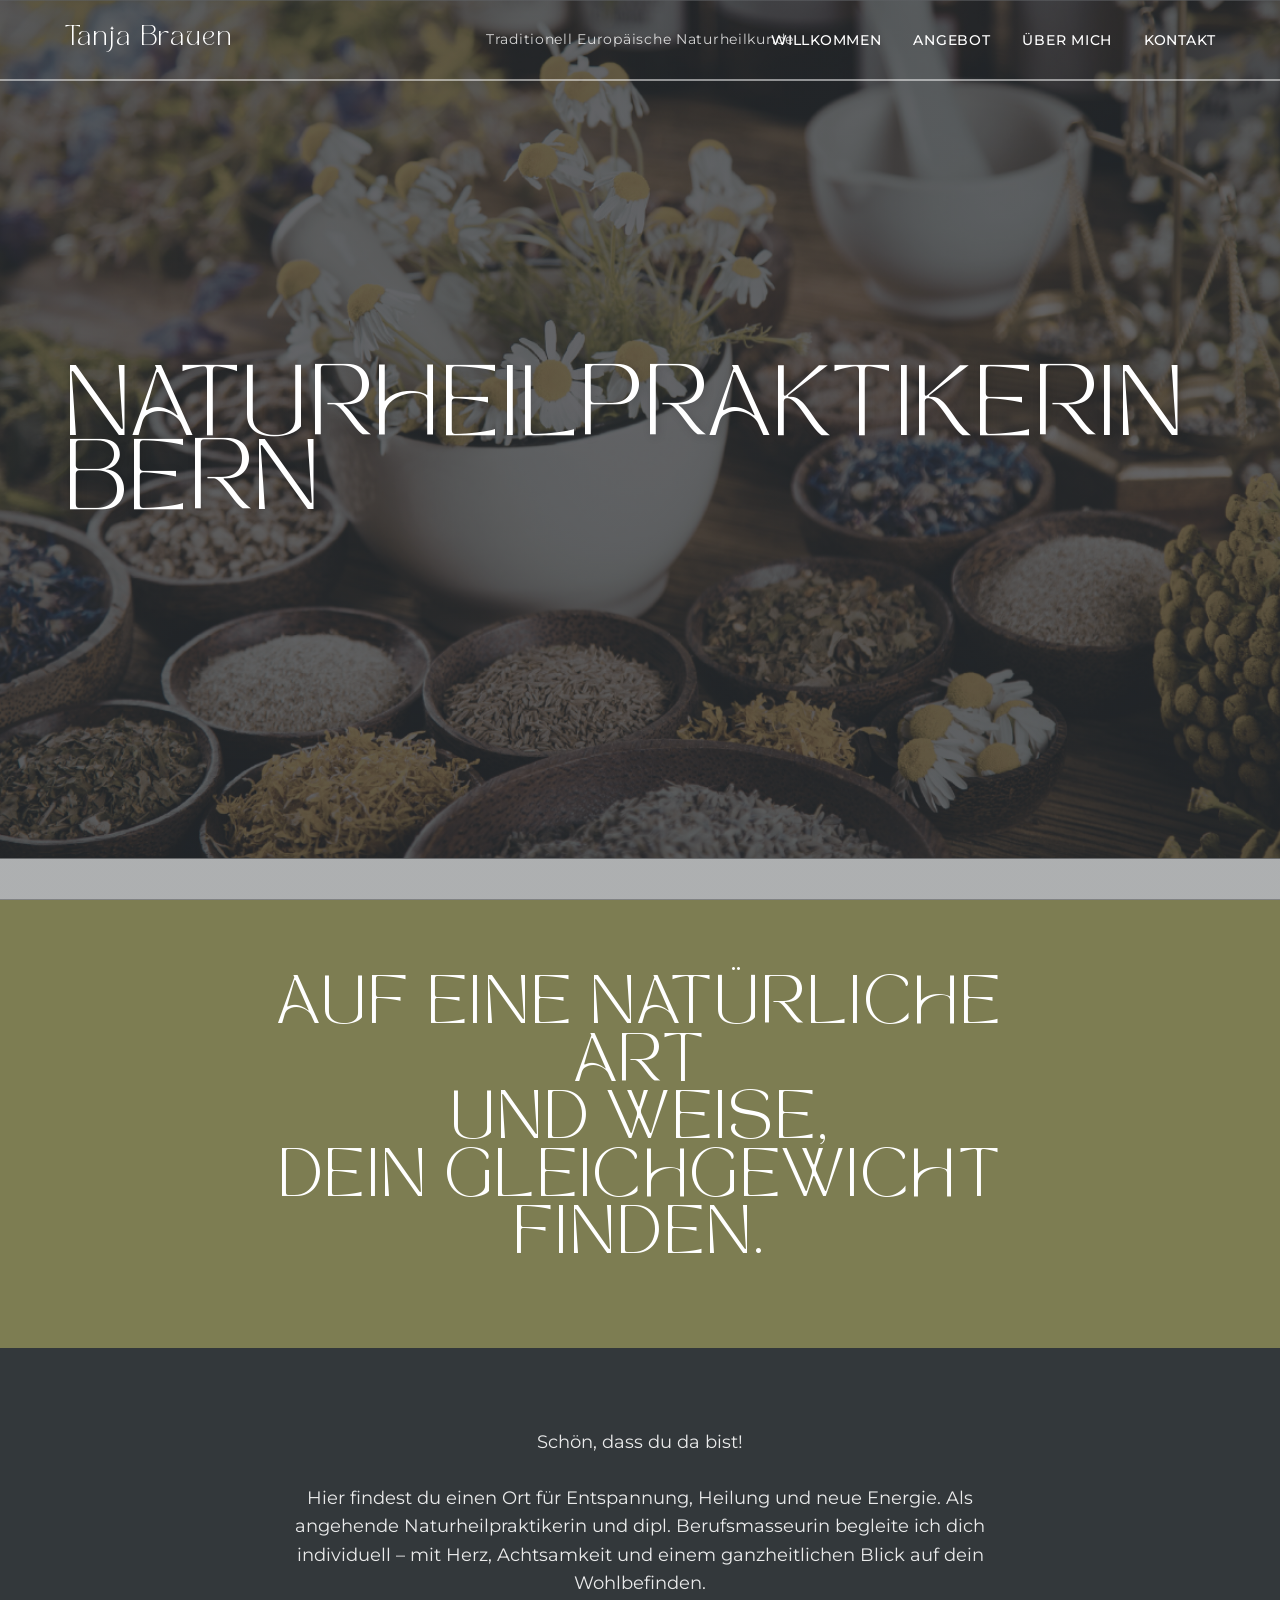
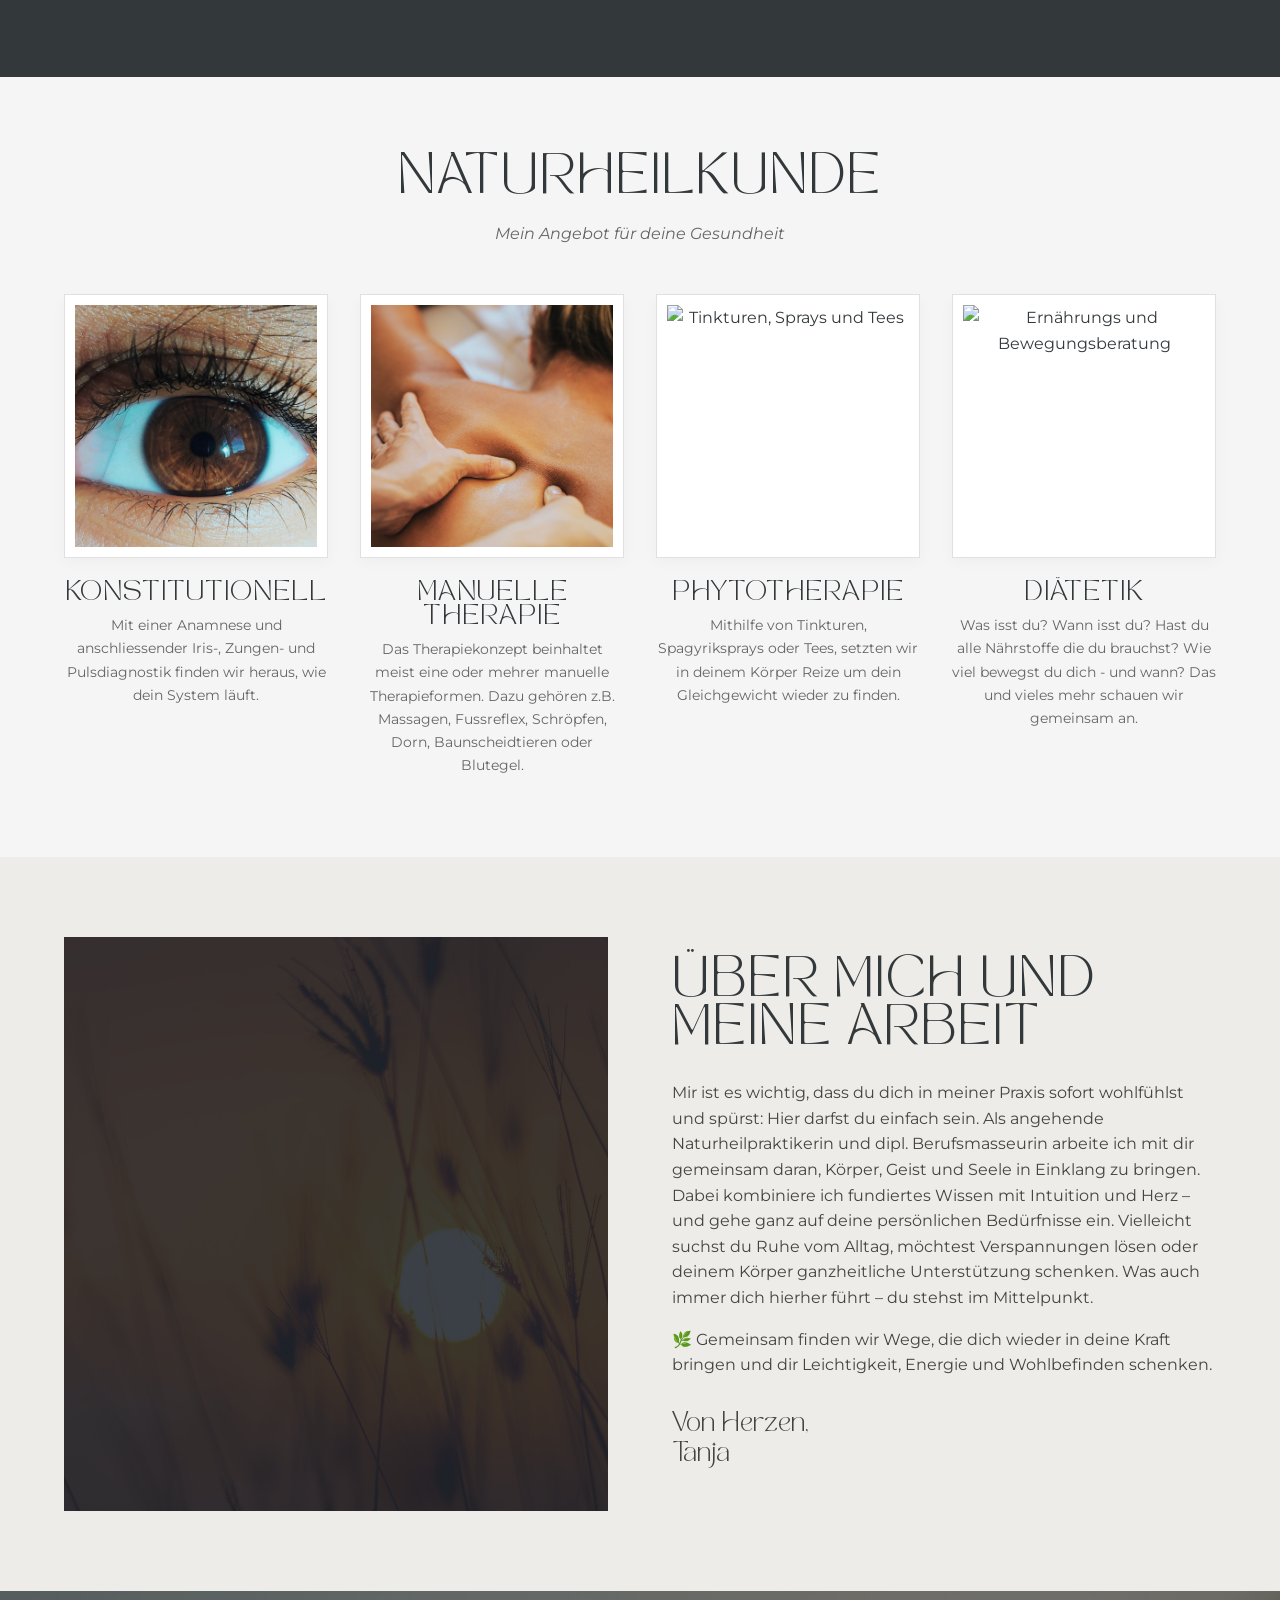
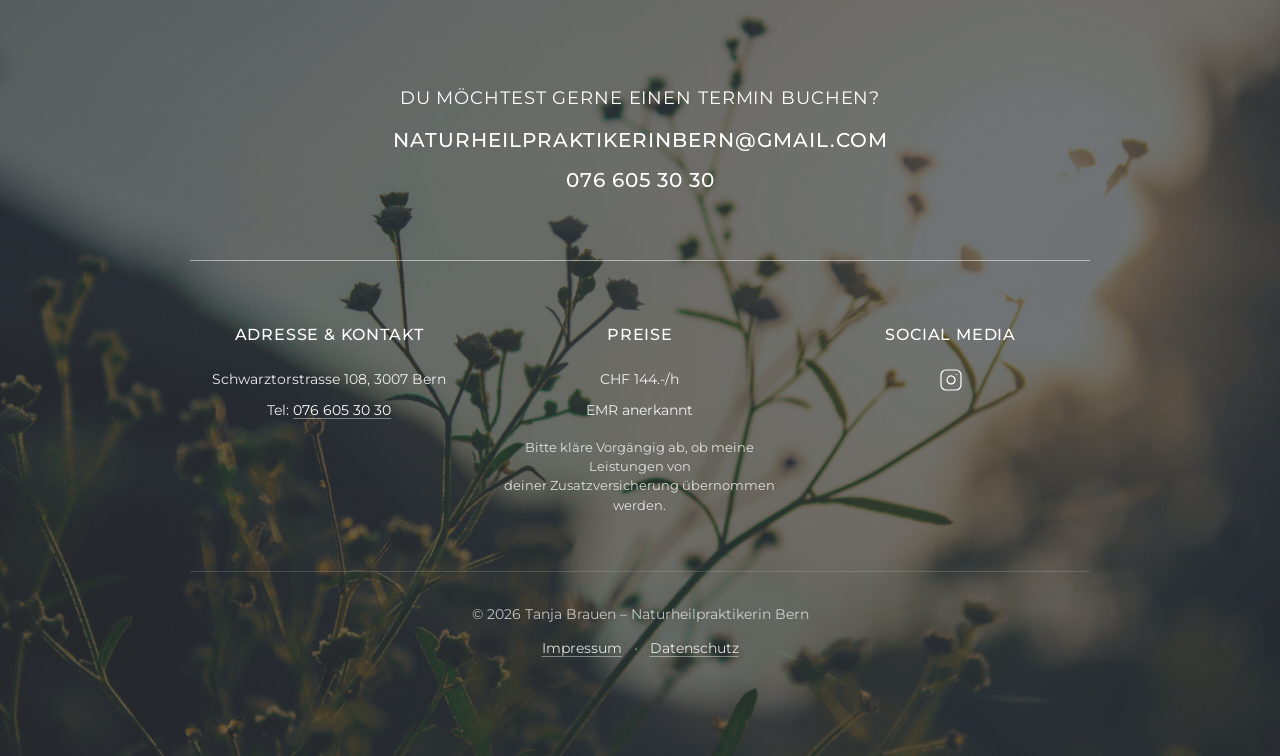
==== commit 8de5de69: "feat: add phone number" ====
--- a/index.html
+++ b/index.html
@@ -154,16 +154,19 @@
         <div class="container text-center text-light footer-content">
             <div class="footer-top">
                 <h2 class="footer-heading">DU MÖCHTEST GERNE EINEN TERMIN BUCHEN?</h2>
-                <a href="mailto:naturheilpraktikerinbern@gmail.com"
-                    class="footer-email">NATURHEILPRAKTIKERINBERN@GMAIL.COM</a>
+                <div class="footer-contact-methods">
+                    <a href="mailto:naturheilpraktikerinbern@gmail.com" class="footer-email">NATURHEILPRAKTIKERINBERN@GMAIL.COM</a>
+                    <a href="tel:0766053030" class="footer-phone">076 605 30 30</a>
+                </div>
             </div>
 
             <hr class="footer-divider">
 
             <div class="footer-bottom">
                 <div class="footer-col">
-                    <h3>ADRESSE</h3>
+                    <h3>ADRESSE & KONTAKT</h3>
                     <p>Schwarztorstrasse 108, 3007 Bern</p>
+                    <p>Tel: <a href="tel:0766053030" class="footer-phone-link">076 605 30 30</a></p>
                 </div>
 
                 <div class="footer-col">
@@ -220,7 +223,8 @@
                         Schweiz
                     </p>
                     <p>
-                        <strong>E-Mail:</strong> <a href="mailto:naturheilpraktikerinbern@gmail.com">naturheilpraktikerinbern@gmail.com</a>
+                        <strong>E-Mail:</strong> <a href="mailto:naturheilpraktikerinbern@gmail.com">naturheilpraktikerinbern@gmail.com</a><br>
+                        <strong>Telefon:</strong> <a href="tel:0766053030">076 605 30 30</a>
                     </p>
                 </section>
 
@@ -273,7 +277,8 @@
                         Schwarztorstrasse 108<br>
                         3007 Bern<br>
                         Schweiz<br>
-                        <strong>E-Mail:</strong> <a href="mailto:naturheilpraktikerinbern@gmail.com">naturheilpraktikerinbern@gmail.com</a>
+                        <strong>E-Mail:</strong> <a href="mailto:naturheilpraktikerinbern@gmail.com">naturheilpraktikerinbern@gmail.com</a><br>
+                        <strong>Telefon:</strong> <a href="tel:0766053030">076 605 30 30</a>
                     </p>
                 </section>
 
@@ -286,9 +291,9 @@
                     <p>
                         Beim Zugriff auf unsere Website werden durch den Hosting-Provider automatisch Informationen in sogenannten Server-Log-Files erhoben und gespeichert (z.B. IP-Adresse, Datum und Uhrzeit des Zugriffs, verwendeter Browser und Betriebssystem). Diese Daten werden lediglich zur Sicherstellung eines störungsfreien Betriebs der Website und zur Verbesserung unseres Angebots ausgewertet.
                     </p>
-                    <h4>b) Kontaktaufnahme per E-Mail</h4>
-                    <p>
-                        Wenn Sie uns per E-Mail kontaktieren, werden Ihre übermittelten Daten (z.B. Name, E-Mail-Adresse, Anliegen) zum Zweck der Bearbeitung der Anfrage und für allfällige Anschlussfragen bei uns gespeichert. Diese Daten geben wir nicht ohne Ihre Einwilligung weiter.
+                    <h4>b) Kontaktaufnahme per E-Mail oder Telefon</h4>
+                    <p>
+                        Wenn Sie uns per E-Mail oder Telefon kontaktieren, werden Ihre übermittelten Daten (z.B. Name, E-Mail-Adresse, Telefonnummer, Anliegen) zum Zweck der Bearbeitung der Anfrage und für allfällige Anschlussfragen bei uns gespeichert. Diese Daten geben wir nicht ohne Ihre Einwilligung weiter.
                     </p>
                 </section>
 
--- a/style.css
+++ b/style.css
@@ -489,17 +489,39 @@
     margin-bottom: 1rem;
 }
 
-.footer-email {
+.footer-contact-methods {
+    display: flex;
+    flex-direction: column;
+    align-items: center;
+    gap: 0.5rem;
+    margin-top: 1rem;
+}
+
+.footer-email,
+.footer-phone {
     font-family: var(--font-body);
     font-size: 1.25rem;
     letter-spacing: 0.05em;
     font-weight: 500;
     color: var(--clr-white);
     display: inline-block;
-}
-
-.footer-email:hover {
+    transition: opacity var(--transition-speed) ease;
+}
+
+.footer-email:hover,
+.footer-phone:hover {
     opacity: 0.8;
+}
+
+.footer-phone-link {
+    color: var(--clr-white);
+    text-decoration: underline;
+    text-underline-offset: 3px;
+    text-decoration-color: rgba(255, 255, 255, 0.4);
+}
+
+.footer-phone-link:hover {
+    text-decoration-color: var(--clr-white);
 }
 
 .footer-divider {
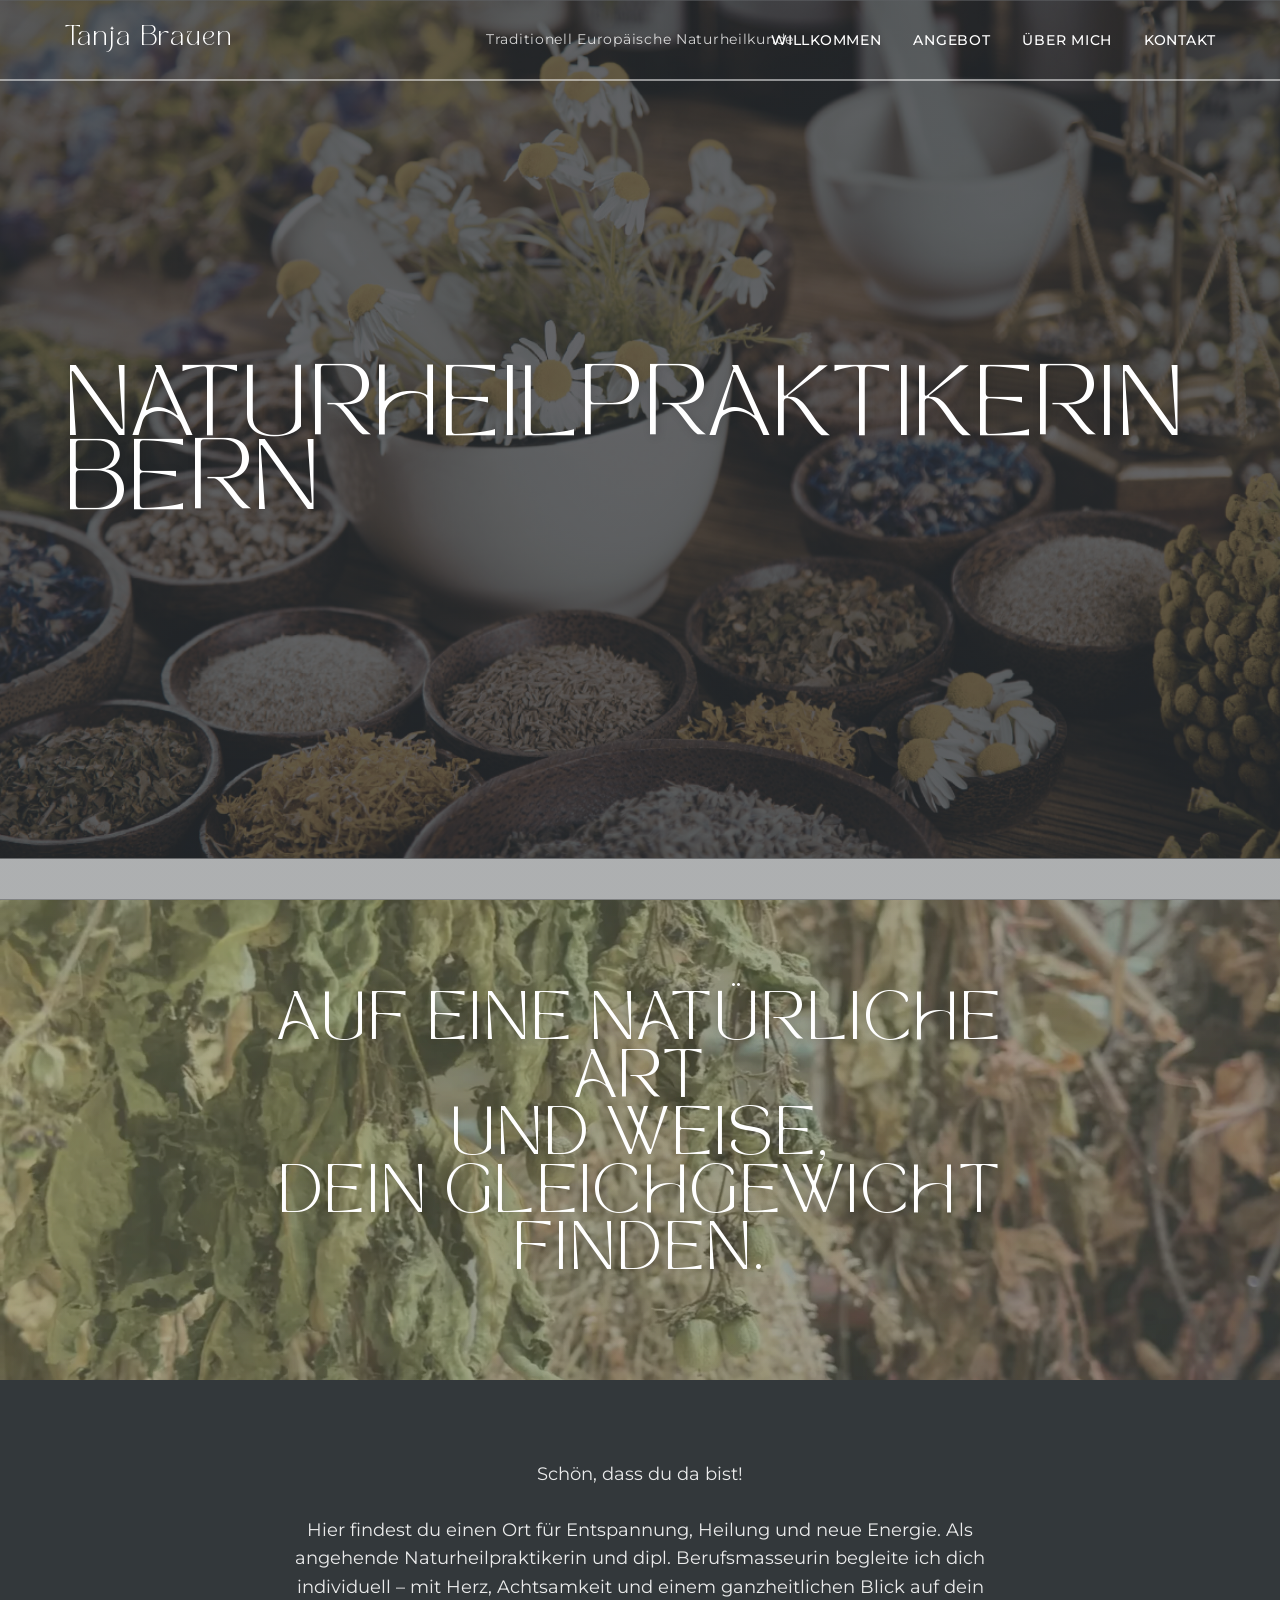
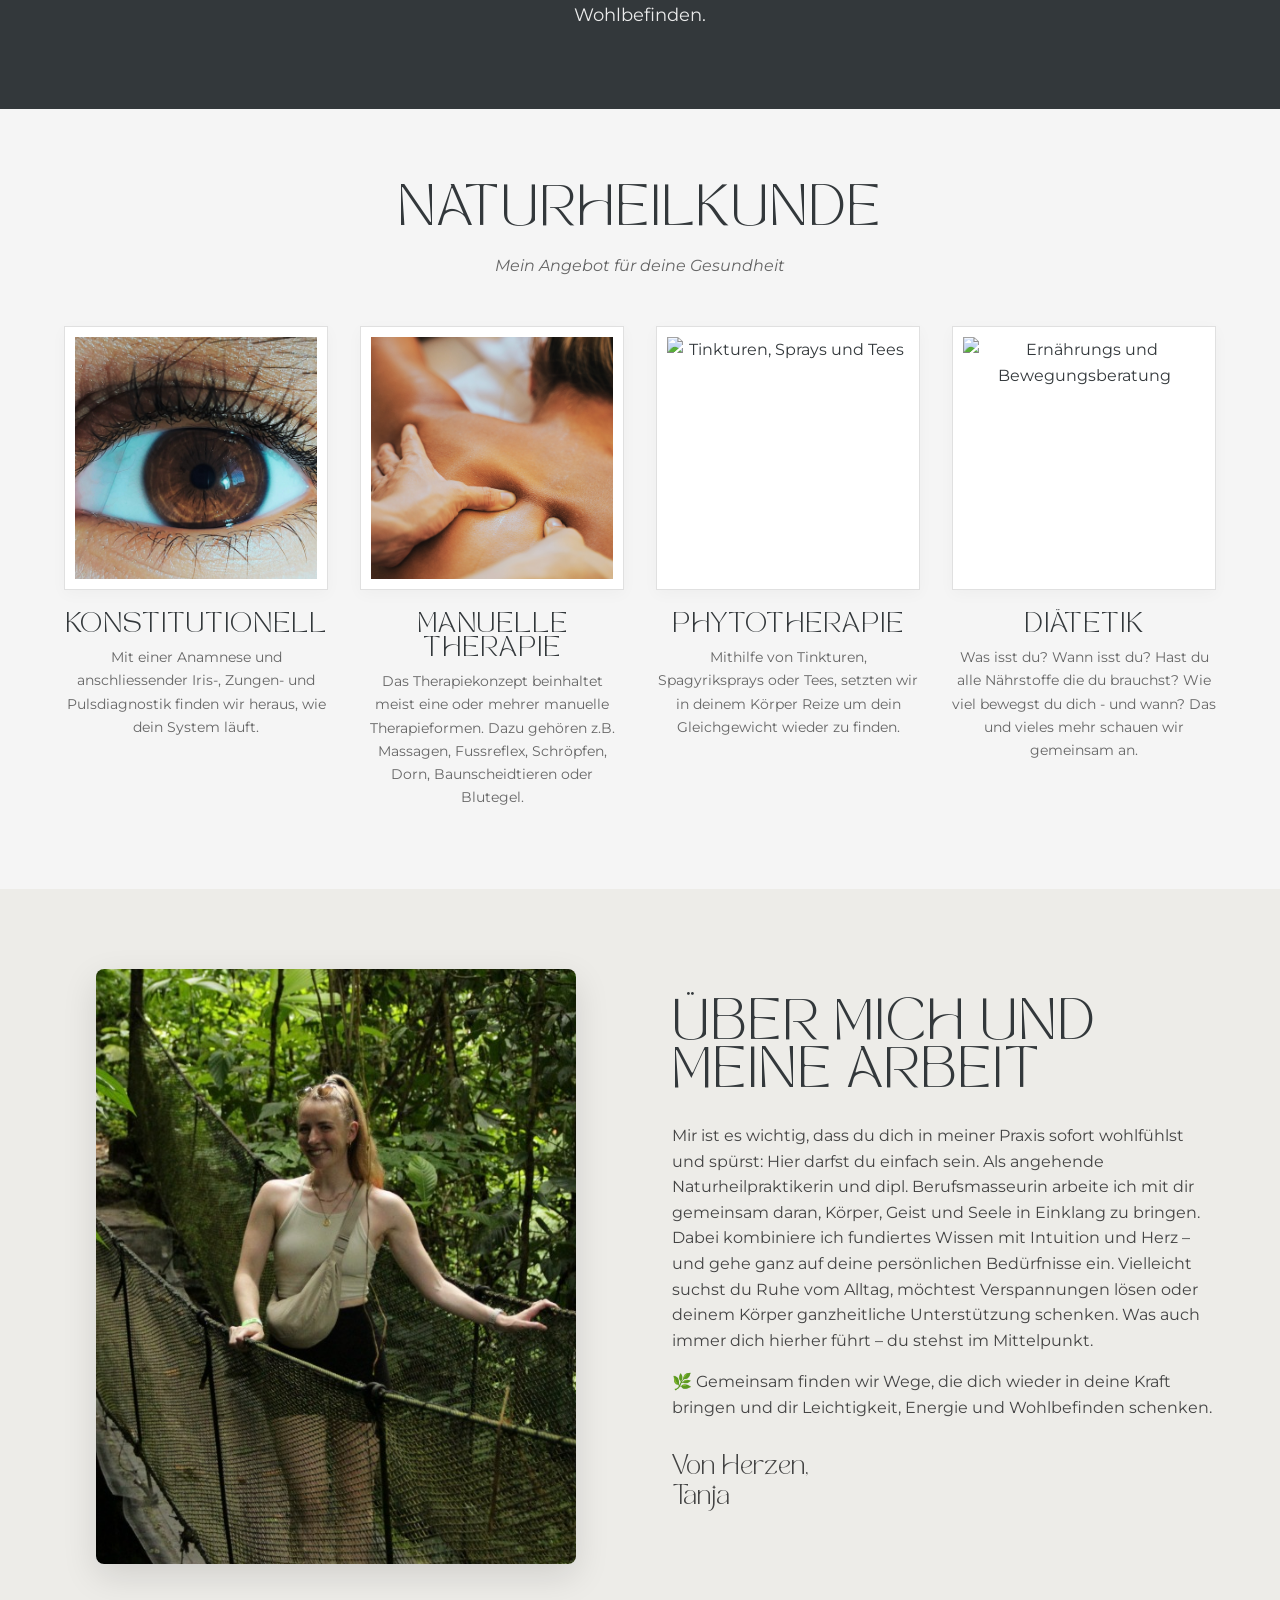
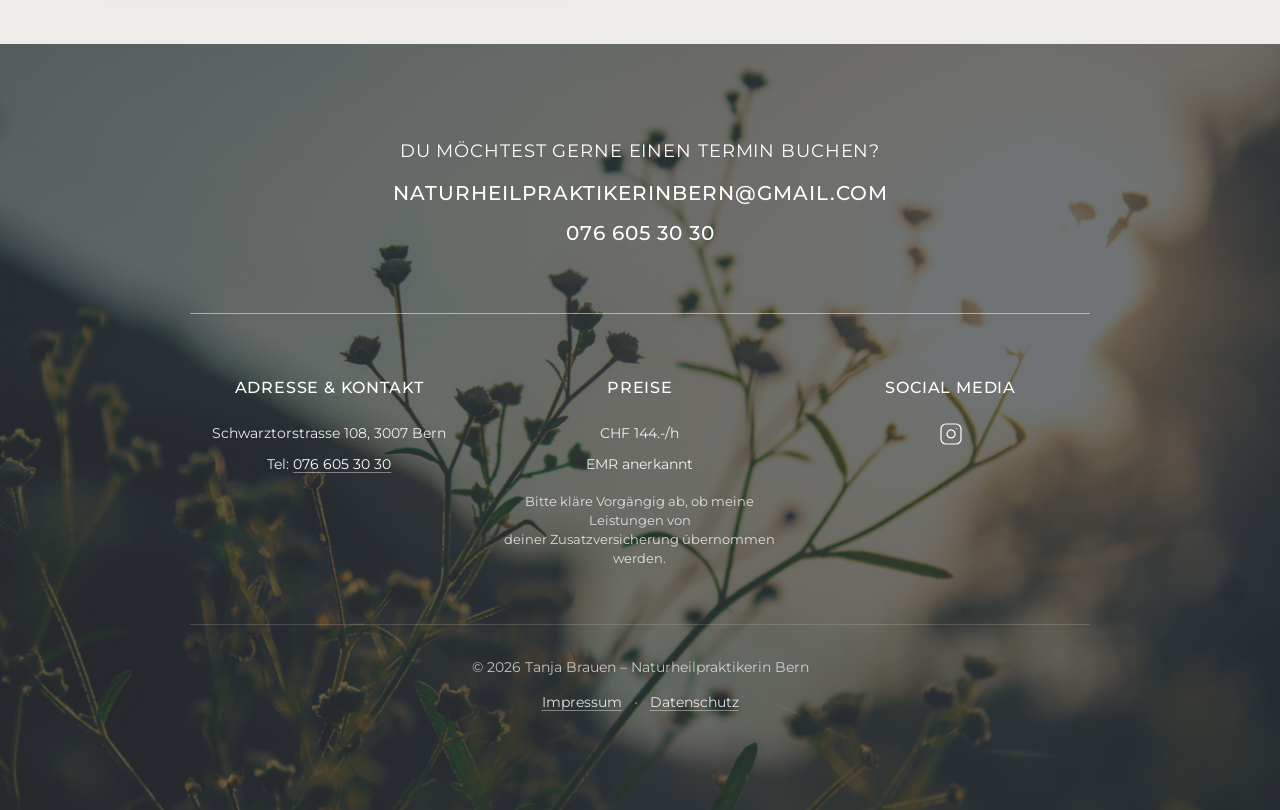
==== commit 74d2928f: "feat: background_herbs" ====
--- a/index.html
+++ b/index.html
@@ -49,7 +49,15 @@
 
         <!-- Welcome Section -->
         <section id="welcome" class="section welcome-section bg-olive">
-            <div class="container text-center text-light">
+            <!-- Background Video (Infinite Loop) -->
+            <div class="welcome-video-wrapper" aria-hidden="true">
+                <video autoplay loop muted playsinline class="welcome-bg-video">
+                    <source src="media/background_herbs.webm" type="video/webm">
+                </video>
+                <div class="welcome-video-overlay"></div>
+            </div>
+
+            <div class="container text-center text-light welcome-content">
                 <h2 class="title-large">Auf eine natürliche Art<br>und Weise,<br>dein Gleichgewicht finden.</h2>
             </div>
         </section>
@@ -123,8 +131,7 @@
         <section id="about" class="section about-section bg-beige">
             <div class="container about-container grid-2-col">
                 <div class="about-image-wrapper">
-                    <!-- Placeholder for the B&W Portrait -->
-                    <img src="images/portrait.png" alt="Portrait von Tanja Brauen" class="placeholder-img portrait-img">
+                    <img src="images/portrait.png" alt="Portrait von Tanja Brauen" class="portrait-img">
                 </div>
                 <div class="about-content">
                     <h2>Über mich und meine Arbeit</h2>
@@ -155,7 +162,8 @@
             <div class="footer-top">
                 <h2 class="footer-heading">DU MÖCHTEST GERNE EINEN TERMIN BUCHEN?</h2>
                 <div class="footer-contact-methods">
-                    <a href="mailto:naturheilpraktikerinbern@gmail.com" class="footer-email">NATURHEILPRAKTIKERINBERN@GMAIL.COM</a>
+                    <a href="mailto:naturheilpraktikerinbern@gmail.com"
+                        class="footer-email">NATURHEILPRAKTIKERINBERN@GMAIL.COM</a>
                     <a href="tel:0766053030" class="footer-phone">076 605 30 30</a>
                 </div>
             </div>
@@ -205,7 +213,8 @@
     </footer>
 
     <!-- Impressum Modal -->
-    <div id="impressum-modal" class="modal-overlay" aria-hidden="true" role="dialog" aria-labelledby="impressum-modal-title">
+    <div id="impressum-modal" class="modal-overlay" aria-hidden="true" role="dialog"
+        aria-labelledby="impressum-modal-title">
         <div class="modal-backdrop" data-close-modal></div>
         <div class="modal-content">
             <header class="modal-header">
@@ -223,7 +232,8 @@
                         Schweiz
                     </p>
                     <p>
-                        <strong>E-Mail:</strong> <a href="mailto:naturheilpraktikerinbern@gmail.com">naturheilpraktikerinbern@gmail.com</a><br>
+                        <strong>E-Mail:</strong> <a
+                            href="mailto:naturheilpraktikerinbern@gmail.com">naturheilpraktikerinbern@gmail.com</a><br>
                         <strong>Telefon:</strong> <a href="tel:0766053030">076 605 30 30</a>
                     </p>
                 </section>
@@ -237,17 +247,27 @@
                     <h3>Haftungsausschluss</h3>
                     <h4>Haftung für Inhalte</h4>
                     <p>
-                        Die Inhalte unserer Seiten wurden mit grösster Sorgfalt erstellt. Für die Richtigkeit, Vollständigkeit und Aktualität der Inhalte kann der Autor jedoch keine Gewähr übernehmen. Haftungsansprüche gegen den Autor wegen Schäden materieller oder immaterieller Art, welche aus dem Zugriff oder der Nutzung bzw. Nichtnutzung der veröffentlichten Informationen, durch Missbrauch der Verbindung oder durch technische Störungen entstanden sind, werden im gesetzlich zulässigen Rahmen ausgeschlossen.
+                        Die Inhalte unserer Seiten wurden mit grösster Sorgfalt erstellt. Für die Richtigkeit,
+                        Vollständigkeit und Aktualität der Inhalte kann der Autor jedoch keine Gewähr übernehmen.
+                        Haftungsansprüche gegen den Autor wegen Schäden materieller oder immaterieller Art, welche aus
+                        dem Zugriff oder der Nutzung bzw. Nichtnutzung der veröffentlichten Informationen, durch
+                        Missbrauch der Verbindung oder durch technische Störungen entstanden sind, werden im gesetzlich
+                        zulässigen Rahmen ausgeschlossen.
                     </p>
 
                     <h4>Haftung für Links</h4>
                     <p>
-                        Verweise und Links auf Webseiten Dritter liegen ausserhalb unseres Verantwortungsbereichs. Es wird jegliche Verantwortung für solche Webseiten abgelehnt. Der Zugriff und die Nutzung solcher Webseiten erfolgen auf eigene Gefahr des Nutzers oder der Nutzerin.
+                        Verweise und Links auf Webseiten Dritter liegen ausserhalb unseres Verantwortungsbereichs. Es
+                        wird jegliche Verantwortung für solche Webseiten abgelehnt. Der Zugriff und die Nutzung solcher
+                        Webseiten erfolgen auf eigene Gefahr des Nutzers oder der Nutzerin.
                     </p>
 
                     <h4>Urheberrechte</h4>
                     <p>
-                        Die Urheber- und alle anderen Rechte an Inhalten, Bildern, Fotos oder anderen Dateien auf dieser Website gehören ausschliesslich Tanja Brauen oder den speziell genannten Rechteinhabern. Für die Reproduktion jeglicher Elemente ist die schriftliche Zustimmung der Urheberrechtsträger im Voraus einzuholen.
+                        Die Urheber- und alle anderen Rechte an Inhalten, Bildern, Fotos oder anderen Dateien auf dieser
+                        Website gehören ausschliesslich Tanja Brauen oder den speziell genannten Rechteinhabern. Für die
+                        Reproduktion jeglicher Elemente ist die schriftliche Zustimmung der Urheberrechtsträger im
+                        Voraus einzuholen.
                     </p>
                 </section>
             </div>
@@ -255,7 +275,8 @@
     </div>
 
     <!-- Datenschutz Modal -->
-    <div id="datenschutz-modal" class="modal-overlay" aria-hidden="true" role="dialog" aria-labelledby="datenschutz-modal-title">
+    <div id="datenschutz-modal" class="modal-overlay" aria-hidden="true" role="dialog"
+        aria-labelledby="datenschutz-modal-title">
         <div class="modal-backdrop" data-close-modal></div>
         <div class="modal-content">
             <header class="modal-header">
@@ -264,20 +285,25 @@
             </header>
             <div class="modal-body">
                 <p class="legal-intro">
-                    Gestützt auf Artikel 13 der Schweizerischen Bundesverfassung und die datenschutzrechtlichen Bestimmungen des Bundes (Datenschutzgesetz, DSG / nDSG) hat jede Person Anspruch auf Schutz ihrer Privatsphäre sowie auf Schutz vor Missbrauch ihrer persönlichen Daten. Wir nehmen den Schutz Ihrer persönlichen Daten sehr ernst.
+                    Gestützt auf Artikel 13 der Schweizerischen Bundesverfassung und die datenschutzrechtlichen
+                    Bestimmungen des Bundes (Datenschutzgesetz, DSG / nDSG) hat jede Person Anspruch auf Schutz ihrer
+                    Privatsphäre sowie auf Schutz vor Missbrauch ihrer persönlichen Daten. Wir nehmen den Schutz Ihrer
+                    persönlichen Daten sehr ernst.
                 </p>
 
                 <section class="legal-section">
                     <h3>1. Verantwortliche Stelle</h3>
                     <p>
-                        Verantwortlich für die Datenverarbeitung auf dieser Website gemäss Schweizer Datenschutzgesetz (nDSG) ist:
+                        Verantwortlich für die Datenverarbeitung auf dieser Website gemäss Schweizer Datenschutzgesetz
+                        (nDSG) ist:
                     </p>
                     <p>
                         <strong>Tanja Brauen</strong><br>
                         Schwarztorstrasse 108<br>
                         3007 Bern<br>
                         Schweiz<br>
-                        <strong>E-Mail:</strong> <a href="mailto:naturheilpraktikerinbern@gmail.com">naturheilpraktikerinbern@gmail.com</a><br>
+                        <strong>E-Mail:</strong> <a
+                            href="mailto:naturheilpraktikerinbern@gmail.com">naturheilpraktikerinbern@gmail.com</a><br>
                         <strong>Telefon:</strong> <a href="tel:0766053030">076 605 30 30</a>
                     </p>
                 </section>
@@ -285,32 +311,46 @@
                 <section class="legal-section">
                     <h3>2. Erhebung und Bearbeitung von Personendaten</h3>
                     <p>
-                        Wir bearbeiten in erster Linie die Personendaten, die wir im Rahmen unserer Kundinnen- und Kundenbeziehung sowie weiteren Geschäftsbeziehungen mit unseren Kundinnen, Patienten und anderen beteiligten Personen erhalten oder die wir beim Betrieb unserer Website von deren Nutzern erheben.
+                        Wir bearbeiten in erster Linie die Personendaten, die wir im Rahmen unserer Kundinnen- und
+                        Kundenbeziehung sowie weiteren Geschäftsbeziehungen mit unseren Kundinnen, Patienten und anderen
+                        beteiligten Personen erhalten oder die wir beim Betrieb unserer Website von deren Nutzern
+                        erheben.
                     </p>
                     <h4>a) Beim Besuch der Website (Server-Log-Files)</h4>
                     <p>
-                        Beim Zugriff auf unsere Website werden durch den Hosting-Provider automatisch Informationen in sogenannten Server-Log-Files erhoben und gespeichert (z.B. IP-Adresse, Datum und Uhrzeit des Zugriffs, verwendeter Browser und Betriebssystem). Diese Daten werden lediglich zur Sicherstellung eines störungsfreien Betriebs der Website und zur Verbesserung unseres Angebots ausgewertet.
+                        Beim Zugriff auf unsere Website werden durch den Hosting-Provider automatisch Informationen in
+                        sogenannten Server-Log-Files erhoben und gespeichert (z.B. IP-Adresse, Datum und Uhrzeit des
+                        Zugriffs, verwendeter Browser und Betriebssystem). Diese Daten werden lediglich zur
+                        Sicherstellung eines störungsfreien Betriebs der Website und zur Verbesserung unseres Angebots
+                        ausgewertet.
                     </p>
                     <h4>b) Kontaktaufnahme per E-Mail oder Telefon</h4>
                     <p>
-                        Wenn Sie uns per E-Mail oder Telefon kontaktieren, werden Ihre übermittelten Daten (z.B. Name, E-Mail-Adresse, Telefonnummer, Anliegen) zum Zweck der Bearbeitung der Anfrage und für allfällige Anschlussfragen bei uns gespeichert. Diese Daten geben wir nicht ohne Ihre Einwilligung weiter.
+                        Wenn Sie uns per E-Mail oder Telefon kontaktieren, werden Ihre übermittelten Daten (z.B. Name,
+                        E-Mail-Adresse, Telefonnummer, Anliegen) zum Zweck der Bearbeitung der Anfrage und für
+                        allfällige Anschlussfragen bei uns gespeichert. Diese Daten geben wir nicht ohne Ihre
+                        Einwilligung weiter.
                     </p>
                 </section>
 
                 <section class="legal-section">
                     <h3>3. Rechte der betroffenen Person (nDSG)</h3>
                     <p>
-                        Sie haben im Rahmen des auf Sie anwendbaren Datenschutzrechts und soweit darin vorgesehen das Recht auf Auskunft, Berichtigung, Löschung, das Recht auf Einschränkung der Datenbearbeitung und sonst dem Widerspruch gegen unsere Datenbearbeitungen.
-                    </p>
-                    <p>
-                        Zur Geltendmachung Ihrer Rechte wenden Sie sich bitte per E-Mail an die im Impressum angegebene Adresse.
+                        Sie haben im Rahmen des auf Sie anwendbaren Datenschutzrechts und soweit darin vorgesehen das
+                        Recht auf Auskunft, Berichtigung, Löschung, das Recht auf Einschränkung der Datenbearbeitung und
+                        sonst dem Widerspruch gegen unsere Datenbearbeitungen.
+                    </p>
+                    <p>
+                        Zur Geltendmachung Ihrer Rechte wenden Sie sich bitte per E-Mail an die im Impressum angegebene
+                        Adresse.
                     </p>
                 </section>
 
                 <section class="legal-section">
                     <h3>4. Datensicherheit</h3>
                     <p>
-                        Wir treffen angemessene technische und organisatorische Sicherheitsvorkehrungen zum Schutz Ihrer Personendaten vor unberechtigtem Zugriff und Missbrauch (z.B. HTTPS/SSL-Verschlüsselung).
+                        Wir treffen angemessene technische und organisatorische Sicherheitsvorkehrungen zum Schutz Ihrer
+                        Personendaten vor unberechtigtem Zugriff und Missbrauch (z.B. HTTPS/SSL-Verschlüsselung).
                     </p>
                 </section>
 
@@ -318,18 +358,23 @@
                     <h3>5. Dienste von Drittanbietern</h3>
                     <h4>Google Fonts</h4>
                     <p>
-                        Zur einheitlichen Darstellung von Schriftarten verwendet diese Seite Web Fonts von Google. Beim Aufruf einer Seite lädt Ihr Browser die benötigten Web Fonts in ihren Browser-Cache, um Texte und Schriftarten korrekt anzuzeigen.
+                        Zur einheitlichen Darstellung von Schriftarten verwendet diese Seite Web Fonts von Google. Beim
+                        Aufruf einer Seite lädt Ihr Browser die benötigten Web Fonts in ihren Browser-Cache, um Texte
+                        und Schriftarten korrekt anzuzeigen.
                     </p>
                     <h4>Social Media Links (Instagram)</h4>
                     <p>
-                        Auf unserer Website sind Verlinkungen zu unserem Instagram-Profil enthalten. Bei der blossen Verlinkung werden keine Daten an den Anbieter übertragen, erst beim Anklicken des entsprechenden Links werden Sie auf die Website des Anbieters weitergeleitet.
+                        Auf unserer Website sind Verlinkungen zu unserem Instagram-Profil enthalten. Bei der blossen
+                        Verlinkung werden keine Daten an den Anbieter übertragen, erst beim Anklicken des entsprechenden
+                        Links werden Sie auf die Website des Anbieters weitergeleitet.
                     </p>
                 </section>
 
                 <section class="legal-section">
                     <h3>6. Änderungen der Datenschutzerklärung</h3>
                     <p>
-                        Wir können diese Datenschutzerklärung jederzeit ohne Vorankündigung anpassen. Es gilt die jeweils aktuelle, auf unserer Website publizierte Fassung.
+                        Wir können diese Datenschutzerklärung jederzeit ohne Vorankündigung anpassen. Es gilt die
+                        jeweils aktuelle, auf unserer Website publizierte Fassung.
                     </p>
                     <p class="legal-date">Stand: Juli 2026</p>
                 </section>
--- a/style.css
+++ b/style.css
@@ -326,8 +326,7 @@
     transform: translateY(8px) rotate(45deg);
 }
 
-.mobile-menu-toggle.is-active .hamburger::after {
-}
+.mobile-menu-toggle.is-active .hamburger::after {}
 
 .hero-content-wrapper {
     width: 90%;
@@ -379,11 +378,58 @@
 }
 
 /* Welcome / Intro Text */
+.welcome-section {
+    position: relative;
+    overflow: hidden;
+    padding: 6rem 0;
+    min-height: 380px;
+    display: flex;
+    align-items: center;
+    justify-content: center;
+}
+
+.welcome-video-wrapper {
+    position: absolute;
+    top: 0;
+    left: 0;
+    width: 100%;
+    height: 100%;
+    z-index: 1;
+    overflow: hidden;
+    pointer-events: none;
+}
+
+.welcome-bg-video {
+    width: 100%;
+    height: 100%;
+    object-fit: cover;
+    position: absolute;
+    top: 50%;
+    left: 50%;
+    transform: translate(-50%, -50%);
+    opacity: 0.65;
+}
+
+.welcome-video-overlay {
+    position: absolute;
+    top: 0;
+    left: 0;
+    width: 100%;
+    height: 100%;
+    background: linear-gradient(135deg, rgba(125, 125, 82, 0.4), rgba(51, 56, 59, 0.35));
+}
+
+.welcome-content {
+    position: relative;
+    z-index: 2;
+}
+
 .welcome-section .title-large {
     font-size: clamp(2rem, 4vw, 3rem);
     margin: 0;
     max-width: 800px;
     margin-inline: auto;
+    text-shadow: 0 2px 12px rgba(0, 0, 0, 0.3);
 }
 
 .intro-section .lead-text {
@@ -447,6 +493,27 @@
     grid-template-columns: 1fr 1fr;
     gap: 4rem;
     align-items: center;
+}
+
+.about-image-wrapper {
+    position: relative;
+    max-width: 480px;
+    margin: 0 auto;
+}
+
+.portrait-img {
+    width: 100%;
+    height: auto;
+    border-radius: 8px;
+    box-shadow: 0 12px 35px rgba(0, 0, 0, 0.12);
+    object-fit: cover;
+    display: block;
+    transition: transform 0.4s ease, box-shadow 0.4s ease;
+}
+
+.portrait-img:hover {
+    transform: translateY(-4px);
+    box-shadow: 0 18px 40px rgba(0, 0, 0, 0.16);
 }
 
 .about-content h2 {
@@ -907,12 +974,15 @@
     .modal-content {
         max-height: 90vh;
     }
+
     .modal-header {
         padding: 1rem 1.25rem;
     }
+
     .modal-body {
         padding: 1.25rem;
     }
+
     .legal-page-card {
         padding: 1.5rem;
     }
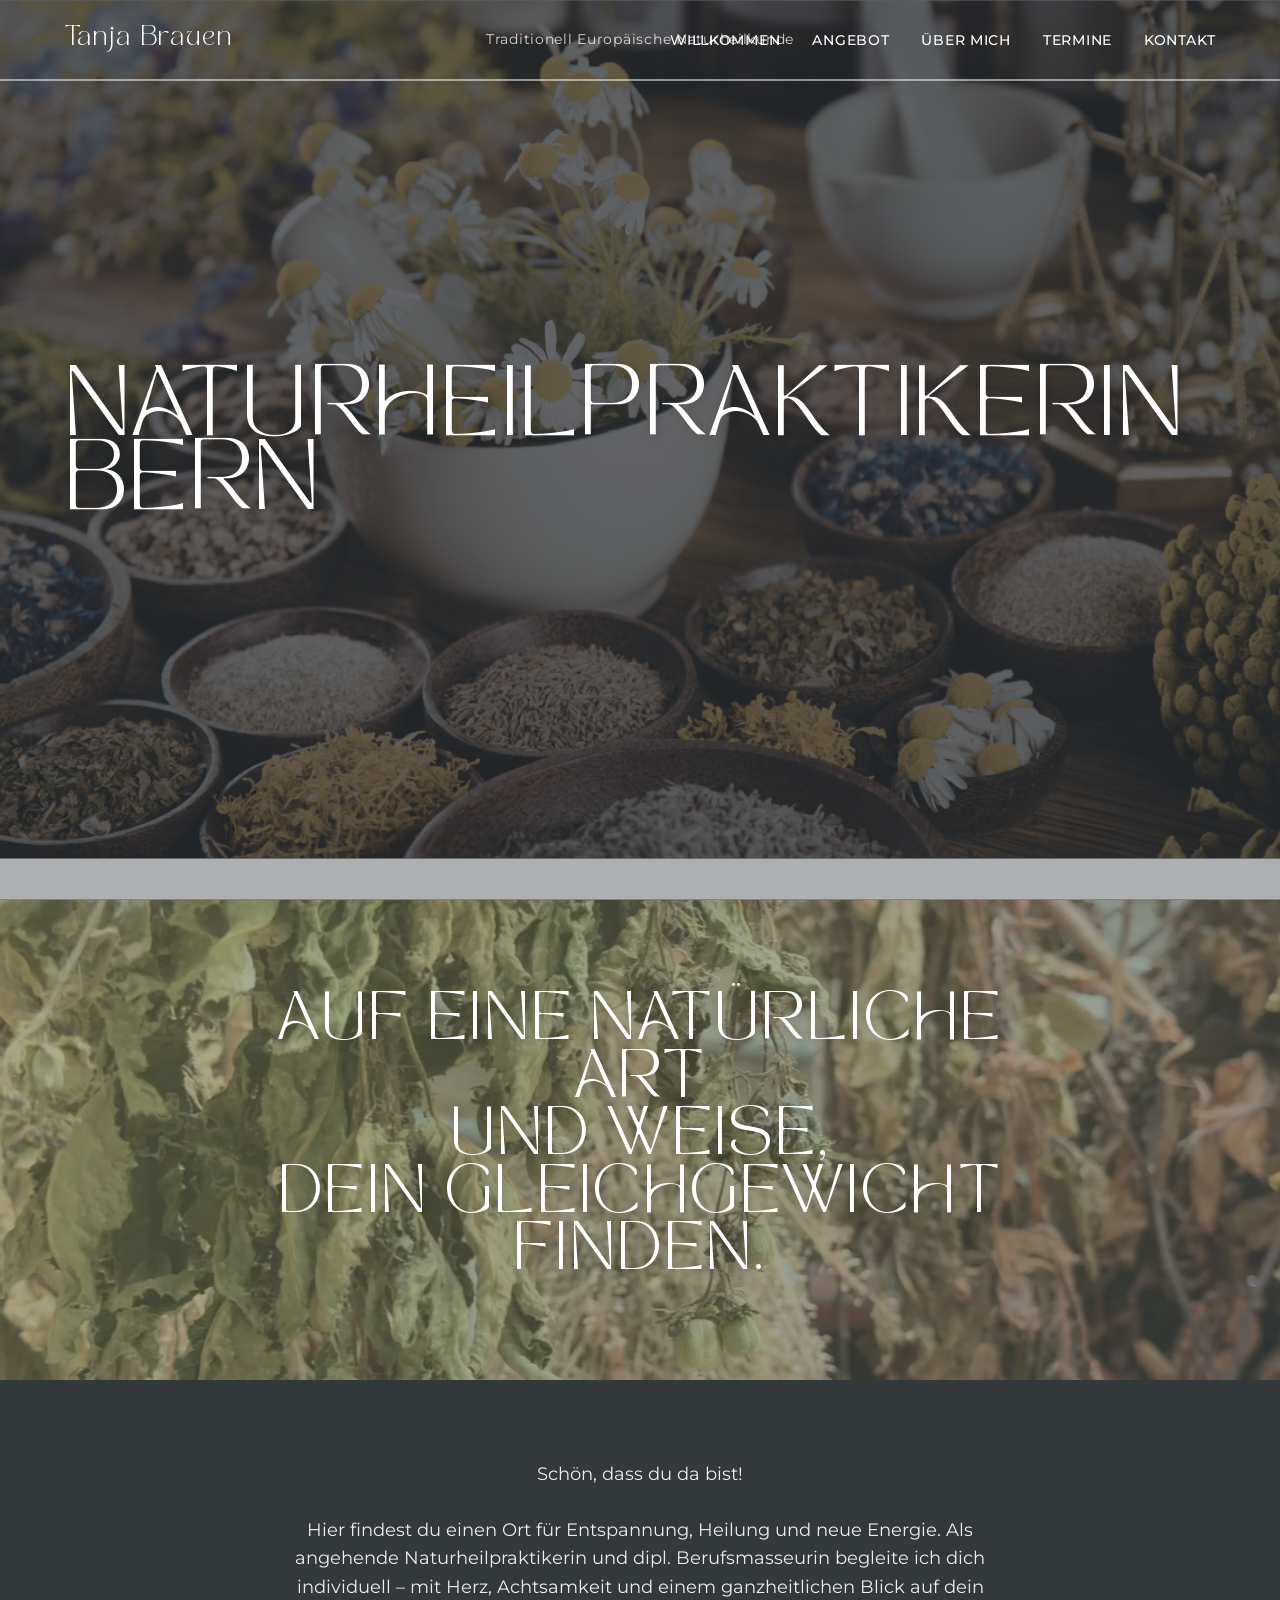
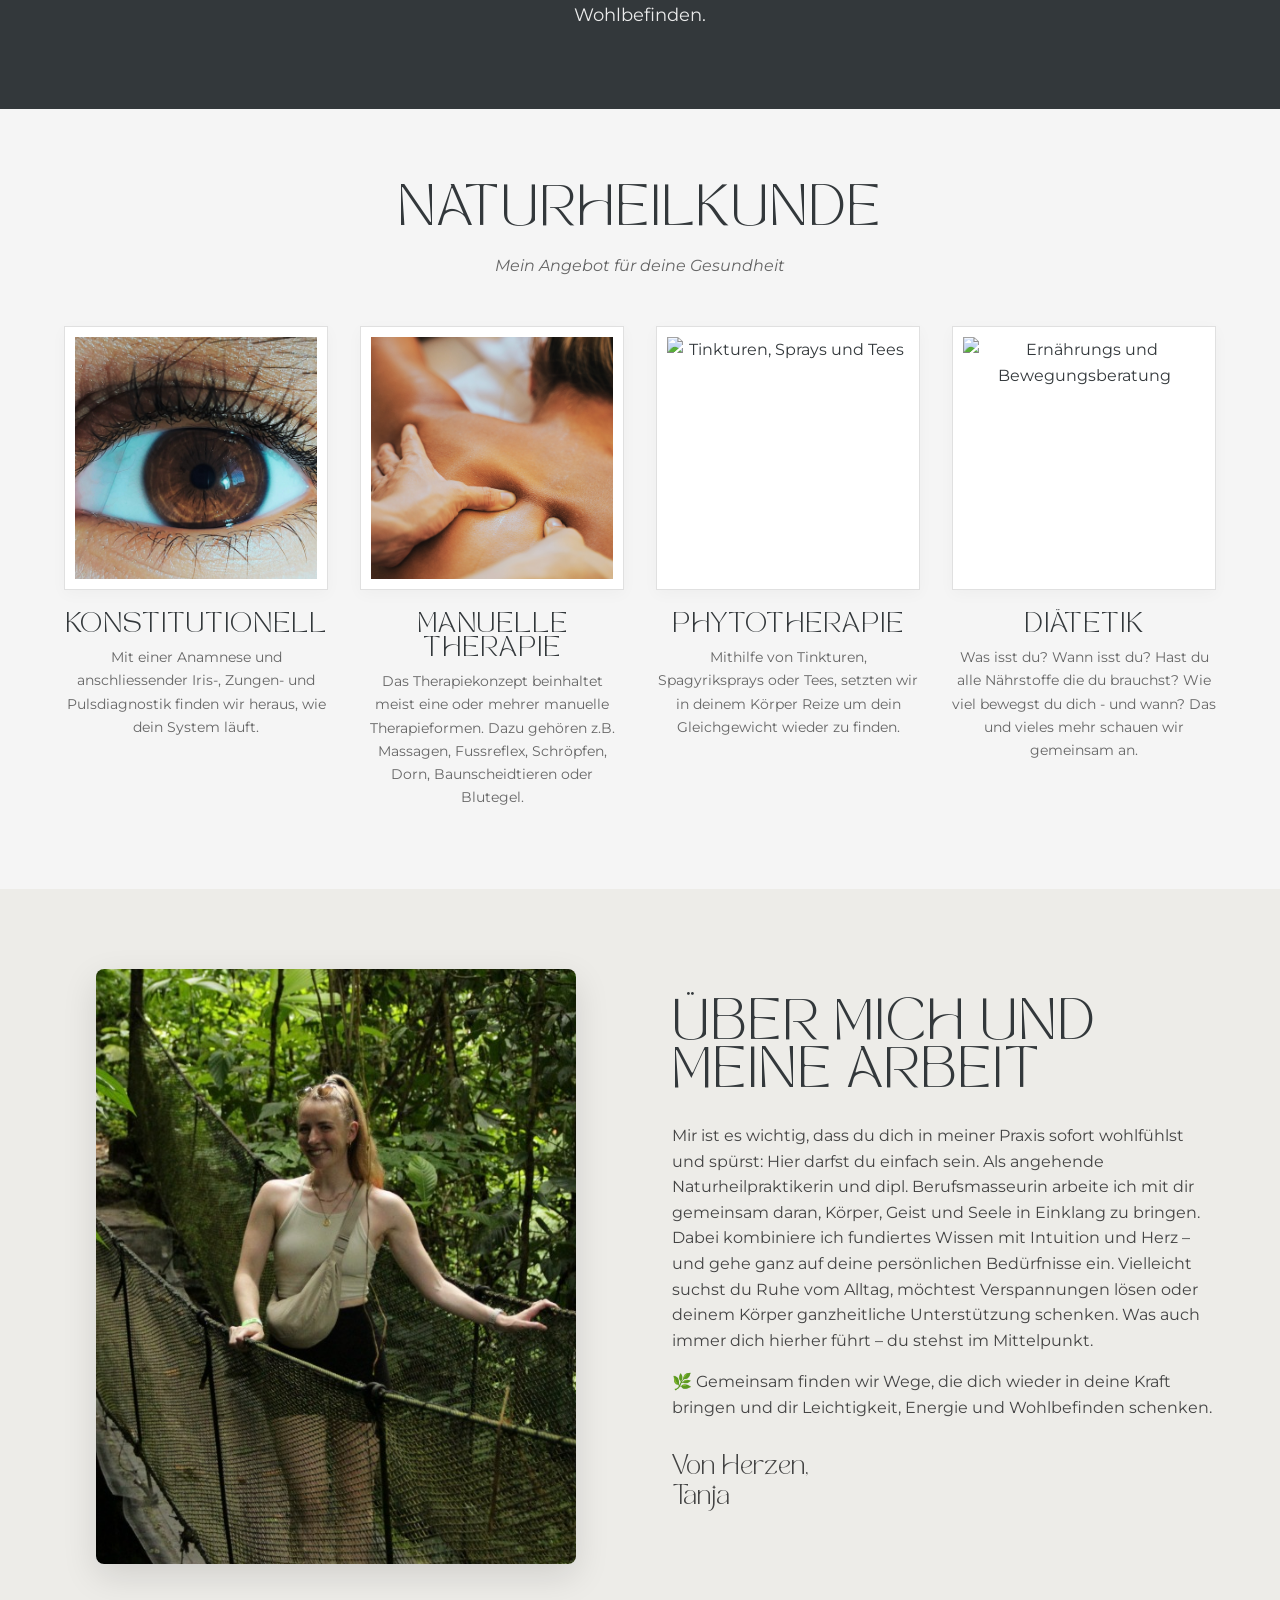
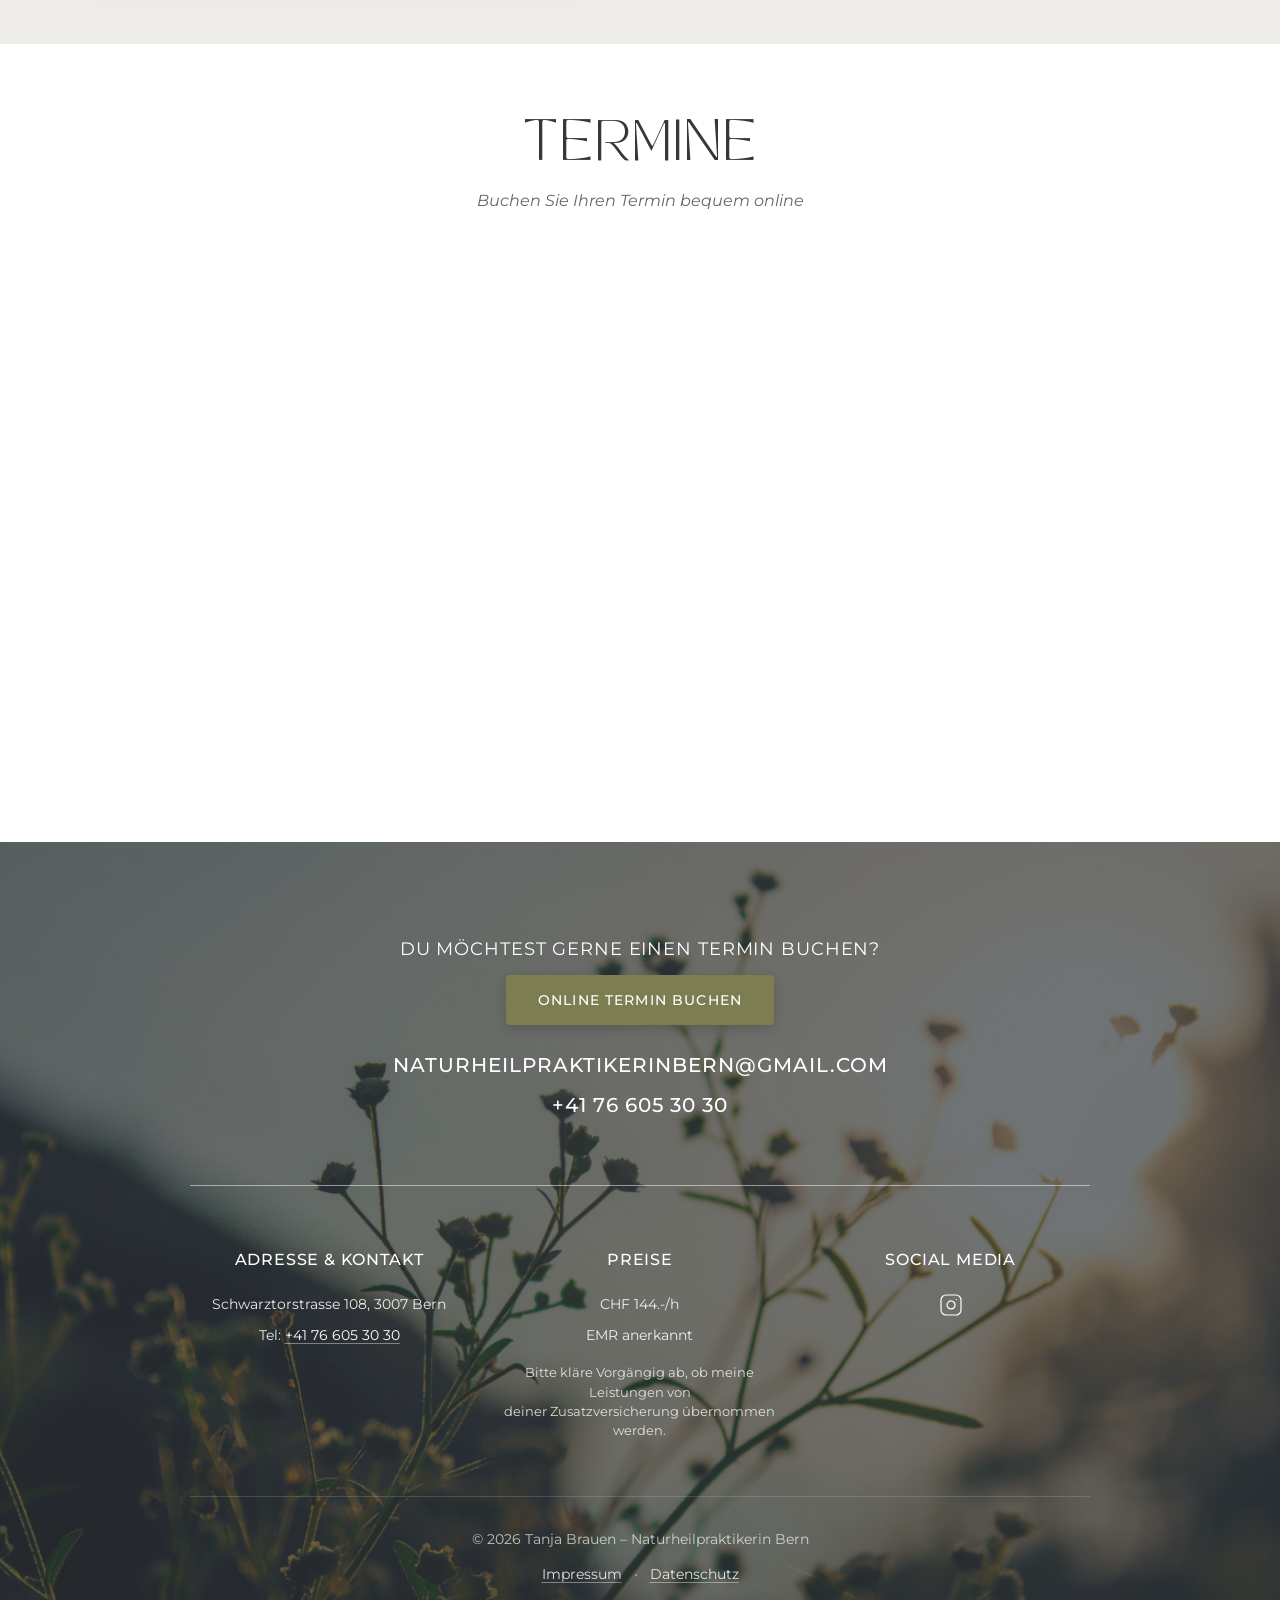
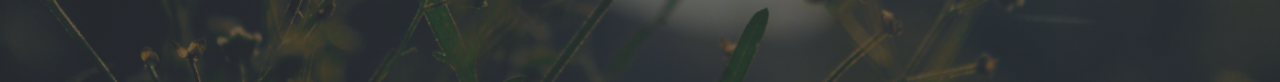
==== commit 9604d381: "feat: integrate health advisor" ====
--- a/index.html
+++ b/index.html
@@ -35,6 +35,7 @@
                 <li><a href="#welcome">Willkommen</a></li>
                 <li><a href="#services">Angebot</a></li>
                 <li><a href="#about">Über Mich</a></li>
+                <li><a href="#booking">Termine</a></li>
                 <li><a href="#contact">Kontakt</a></li>
             </ul>
         </nav>
@@ -154,6 +155,40 @@
             </div>
         </section>
 
+        <!-- Booking / Termine Section -->
+        <section id="booking" class="section booking-section bg-light">
+            <div class="container text-center">
+                <div class="section-heading text-center">
+                    <h2>Termine</h2>
+                    <p>Buchen Sie Ihren Termin bequem online</p>
+                </div>
+
+                <div class="booking-iframe-container">
+                    <iframe src="https://app.healthadvisor.ch/bookings/98eed0989f8945d4921b691a2fe35f6c" width="960"
+                        height="50" id="HA-online-booking-iframe-reference" allowTransparency="true"
+                        style="border: none;">Ohje, Ihr Browser unterstützt keine iframes! </iframe>
+                </div>
+            </div>
+        </section>
+
+        <script>
+            window.addEventListener("message", (event) => {
+                if (event && event.data === 'HealthAdvisor-OnlineBooking:scrollToTop') {
+                    document.getElementById('HA-online-booking-iframe-reference')?.scrollIntoView();
+                }
+                if (event && /^HealthAdvisor-OnlineBooking:resize/.test(event.data)) {
+                    const [, rawParams] = event.data.split('?');
+                    const params = new URLSearchParams(rawParams);
+                    const height = params.get('height');
+
+                    const iframe = document.getElementById('HA-online-booking-iframe-reference');
+                    if (iframe && height) {
+                        iframe.style.height = `${height}px`;
+                    }
+                }
+            }, false);
+        </script>
+
     </main>
 
     <!-- Footer / Contact Section -->
@@ -161,10 +196,13 @@
         <div class="container text-center text-light footer-content">
             <div class="footer-top">
                 <h2 class="footer-heading">DU MÖCHTEST GERNE EINEN TERMIN BUCHEN?</h2>
+                <div class="footer-booking-btn-wrapper" style="margin-bottom: 1.5rem;">
+                    <a href="#booking" class="btn-booking">ONLINE TERMIN BUCHEN</a>
+                </div>
                 <div class="footer-contact-methods">
                     <a href="mailto:naturheilpraktikerinbern@gmail.com"
                         class="footer-email">NATURHEILPRAKTIKERINBERN@GMAIL.COM</a>
-                    <a href="tel:0766053030" class="footer-phone">076 605 30 30</a>
+                    <a href="tel:+41766053030" class="footer-phone">+41 76 605 30 30</a>
                 </div>
             </div>
 
@@ -174,7 +212,7 @@
                 <div class="footer-col">
                     <h3>ADRESSE & KONTAKT</h3>
                     <p>Schwarztorstrasse 108, 3007 Bern</p>
-                    <p>Tel: <a href="tel:0766053030" class="footer-phone-link">076 605 30 30</a></p>
+                    <p>Tel: <a href="tel:+41766053030" class="footer-phone-link">+41 76 605 30 30</a></p>
                 </div>
 
                 <div class="footer-col">
@@ -234,7 +272,7 @@
                     <p>
                         <strong>E-Mail:</strong> <a
                             href="mailto:naturheilpraktikerinbern@gmail.com">naturheilpraktikerinbern@gmail.com</a><br>
-                        <strong>Telefon:</strong> <a href="tel:0766053030">076 605 30 30</a>
+                        <strong>Telefon:</strong> <a href="tel:+41766053030">+41 76 605 30 30</a>
                     </p>
                 </section>
 
@@ -304,7 +342,7 @@
                         Schweiz<br>
                         <strong>E-Mail:</strong> <a
                             href="mailto:naturheilpraktikerinbern@gmail.com">naturheilpraktikerinbern@gmail.com</a><br>
-                        <strong>Telefon:</strong> <a href="tel:0766053030">076 605 30 30</a>
+                        <strong>Telefon:</strong> <a href="tel:+41766053030">+41 76 605 30 30</a>
                     </p>
                 </section>
 
@@ -362,6 +400,18 @@
                         Aufruf einer Seite lädt Ihr Browser die benötigten Web Fonts in ihren Browser-Cache, um Texte
                         und Schriftarten korrekt anzuzeigen.
                     </p>
+                    <h4>Online-Terminbuchung (HealthAdvisor)</h4>
+                    <p>
+                        Für die Online-Terminbuchung nutzen wir den Dienst HealthAdvisor der HealthAdvisor AG, Schweiz.
+                        Zur Einbindung des Buchungssystems ist auf unserer Website ein iFrame des Anbieters
+                        (<code>app.healthadvisor.ch</code>) integriert. Wenn Sie über diesen Dienst einen Termin buchen,
+                        werden die von Ihnen eingegebenen Daten (z. B. Name, Kontaktdaten, Terminwunsch) sowie
+                        technische Verbindungsdaten (z. B. IP-Adresse) an HealthAdvisor übermittelt und dort zur
+                        Abwicklung und Verwaltung des Termins verarbeitet. Weitere Informationen zur Datenverarbeitung
+                        finden Sie in der Datenschutzerklärung von HealthAdvisor unter <a
+                            href="https://healthadvisor.ch/datenschutz" target="_blank"
+                            rel="noopener noreferrer">https://healthadvisor.ch/datenschutz</a>.
+                    </p>
                     <h4>Social Media Links (Instagram)</h4>
                     <p>
                         Auf unserer Website sind Verlinkungen zu unserem Instagram-Profil enthalten. Bei der blossen
--- a/style.css
+++ b/style.css
@@ -531,6 +531,53 @@
     margin-top: 2rem;
 }
 
+/* =========================================================================
+   Booking / Termine Section
+   ========================================================================= */
+.booking-section {
+    background-color: var(--clr-white);
+    padding: var(--section-padding-y) 0;
+}
+
+.booking-iframe-container {
+    width: 100%;
+    max-width: 960px;
+    margin: 2rem auto 0;
+    border-radius: var(--border-radius);
+    overflow: hidden;
+    background-color: var(--clr-white);
+}
+
+#HA-online-booking-iframe-reference {
+    width: 100%;
+    min-height: 500px;
+    border: none;
+    display: block;
+    background-color: transparent;
+}
+
+.btn-booking {
+    display: inline-block;
+    padding: 0.85rem 2rem;
+    background-color: var(--clr-primary-olive);
+    color: var(--clr-white);
+    font-family: var(--font-body);
+    font-weight: 500;
+    font-size: 0.9rem;
+    letter-spacing: 0.08em;
+    border-radius: 4px;
+    text-transform: uppercase;
+    transition: all 0.3s ease;
+    box-shadow: 0 4px 12px rgba(0, 0, 0, 0.15);
+}
+
+.btn-booking:hover {
+    background-color: var(--clr-white);
+    color: var(--clr-neutral-charcoal);
+    transform: translateY(-2px);
+    box-shadow: 0 6px 16px rgba(0, 0, 0, 0.25);
+}
+
 /* Footer / Contact */
 .main-footer {
     position: relative;
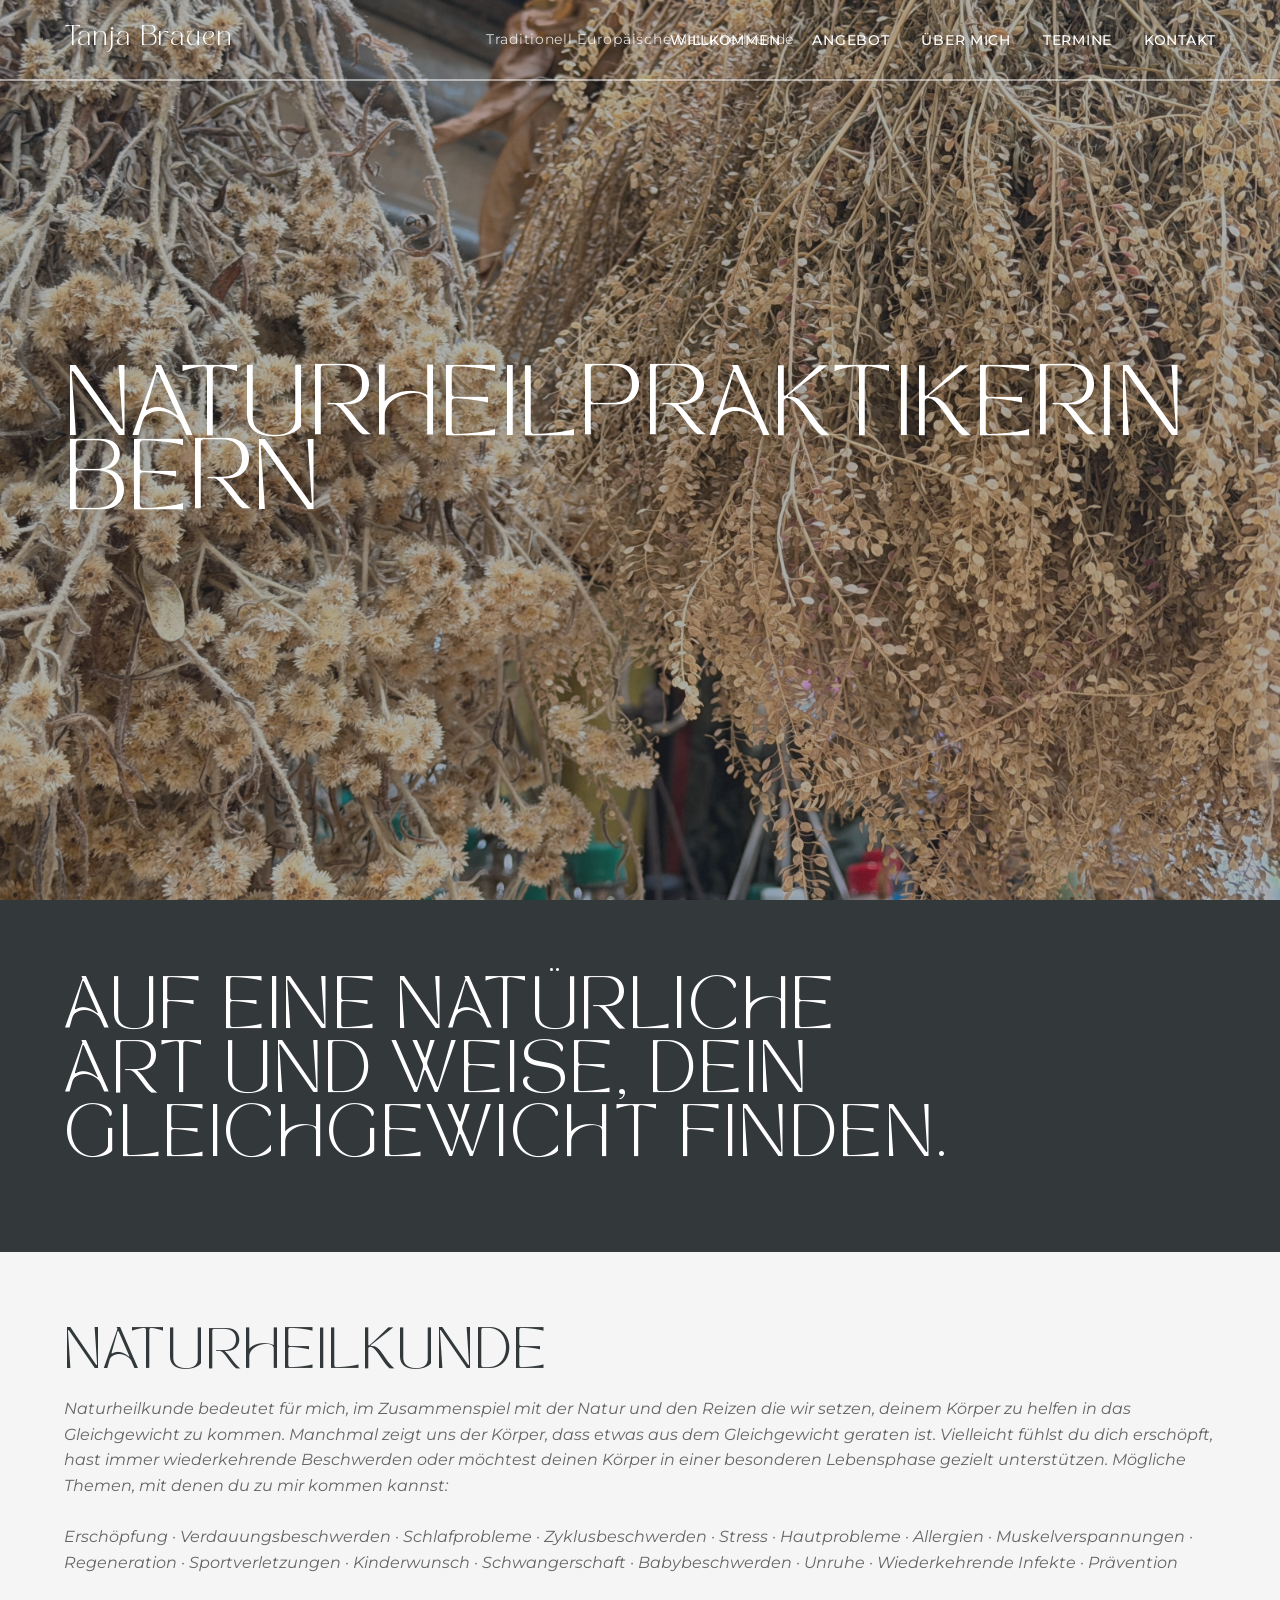
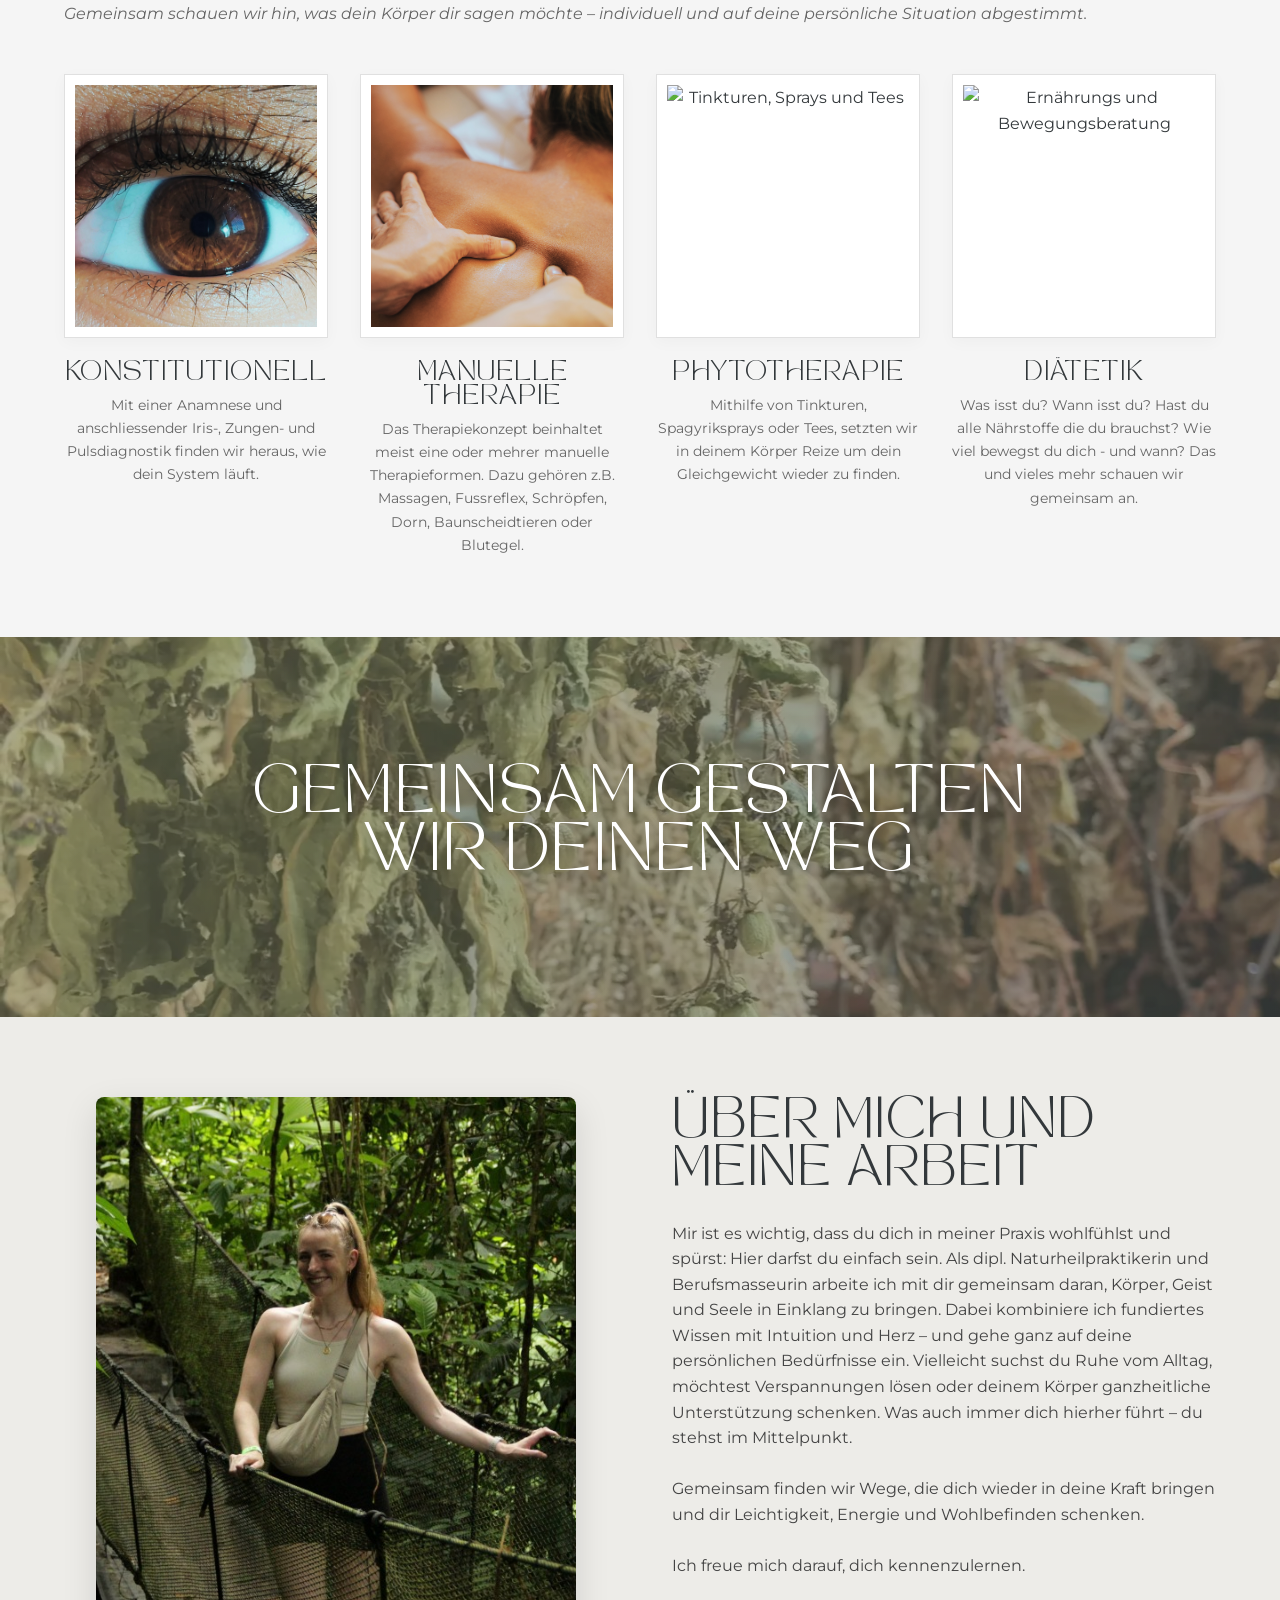
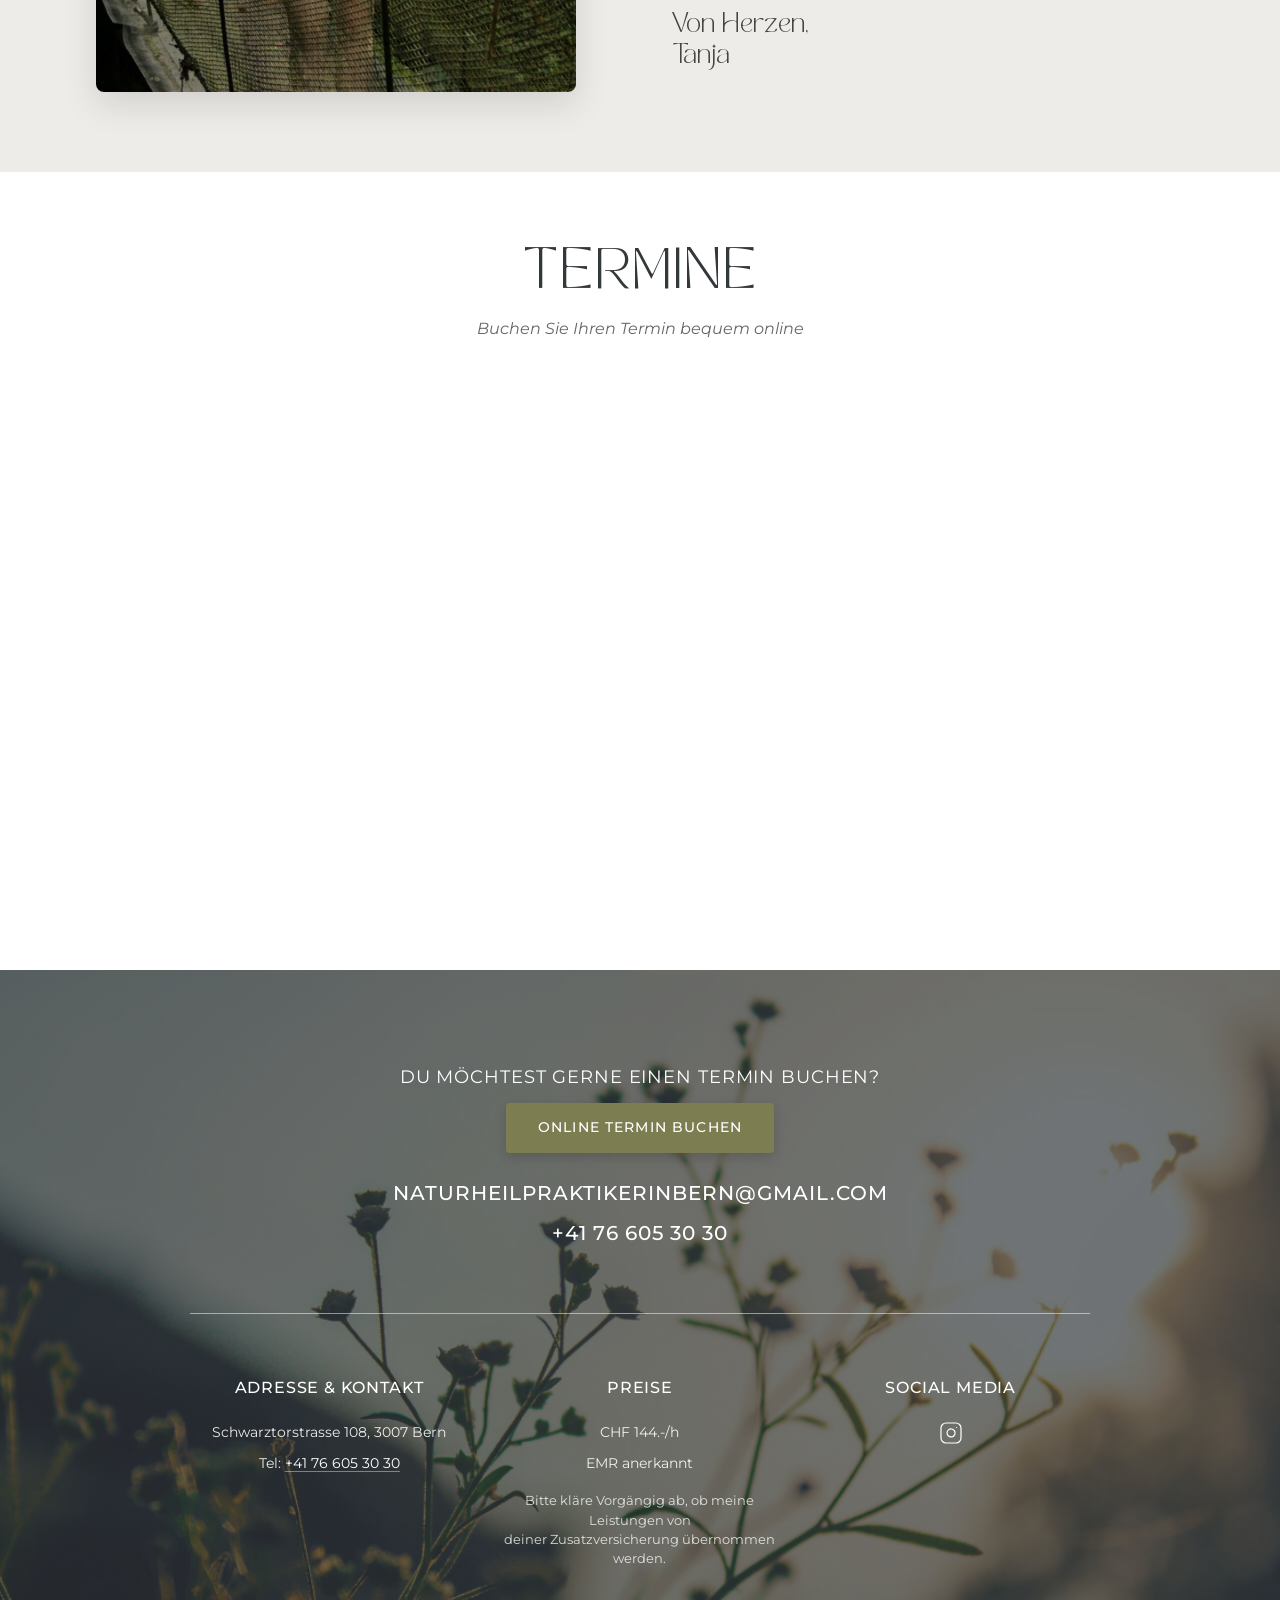
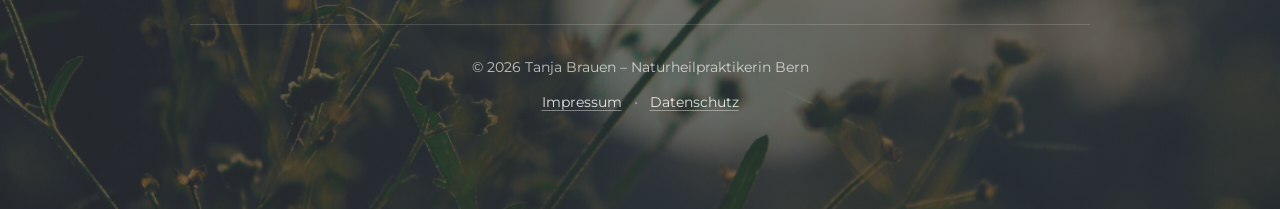
==== commit 738a3f8d: "feat: minor changes in design and text" ====
--- a/index.html
+++ b/index.html
@@ -32,7 +32,7 @@
             </button>
 
             <ul class="nav-list" id="nav-list">
-                <li><a href="#welcome">Willkommen</a></li>
+                <li><a href="#home">Willkommen</a></li>
                 <li><a href="#services">Angebot</a></li>
                 <li><a href="#about">Über Mich</a></li>
                 <li><a href="#booking">Termine</a></li>
@@ -48,29 +48,11 @@
     <!-- Main Content -->
     <main>
 
-        <!-- Welcome Section -->
-        <section id="welcome" class="section welcome-section bg-olive">
-            <!-- Background Video (Infinite Loop) -->
-            <div class="welcome-video-wrapper" aria-hidden="true">
-                <video autoplay loop muted playsinline class="welcome-bg-video">
-                    <source src="media/background_herbs.webm" type="video/webm">
-                </video>
-                <div class="welcome-video-overlay"></div>
-            </div>
-
-            <div class="container text-center text-light welcome-content">
-                <h2 class="title-large">Auf eine natürliche Art<br>und Weise,<br>dein Gleichgewicht finden.</h2>
-            </div>
-        </section>
-
         <!-- Intro Text Section -->
         <section class="section intro-section bg-charcoal">
-            <div class="container text-center text-light">
+            <div class="container text-light">
                 <p class="lead-text">
-                    Schön, dass du da bist!<br><br>
-                    Hier findest du einen Ort für Entspannung, Heilung und neue Energie. Als angehende
-                    Naturheilpraktikerin und dipl. Berufsmasseurin begleite ich dich individuell – mit Herz, Achtsamkeit
-                    und einem ganzheitlichen Blick auf dein Wohlbefinden.
+                    Auf eine natürliche art und weise, dein Gleichgewicht finden.
                 </p>
             </div>
         </section>
@@ -78,9 +60,26 @@
         <!-- Services Section -->
         <section id="services" class="section services-section bg-light">
             <div class="container">
-                <div class="section-heading text-center">
+                <div class="section-heading">
                     <h2>Naturheilkunde</h2>
-                    <p>Mein Angebot für deine Gesundheit</p>
+                    <p>Naturheilkunde bedeutet für mich, im Zusammenspiel mit der Natur und den Reizen die wir setzen,
+                        deinem Körper zu helfen in das Gleichgewicht zu kommen. Manchmal zeigt uns der Körper, dass
+                        etwas
+                        aus dem Gleichgewicht geraten ist. Vielleicht fühlst du dich erschöpft, hast immer
+                        wiederkehrende
+                        Beschwerden oder möchtest deinen Körper in einer besonderen Lebensphase gezielt unterstützen.
+                        Mögliche Themen, mit denen du zu mir kommen kannst:
+                        <br><br>
+                        Erschöpfung · Verdauungsbeschwerden · Schlafprobleme · Zyklusbeschwerden · Stress · Hautprobleme
+                        ·
+                        Allergien · Muskelverspannungen · Regeneration · Sportverletzungen · Kinderwunsch ·
+                        Schwangerschaft
+                        · Babybeschwerden · Unruhe · Wiederkehrende Infekte · Prävention
+                        <br><br>
+                        Gemeinsam schauen wir hin, was dein Körper dir sagen möchte – individuell und auf deine
+                        persönliche
+                        Situation abgestimmt.
+                    </p>
                 </div>
 
                 <div class="services-grid">
@@ -128,6 +127,21 @@
             </div>
         </section>
 
+        <!-- Banner / Video Section -->
+        <section id="banner" class="section banner-section bg-olive">
+            <!-- Background Video (Infinite Loop) -->
+            <div class="banner-video-wrapper" aria-hidden="true">
+                <video autoplay loop muted playsinline class="banner-bg-video">
+                    <source src="media/background_herbs.webm" type="video/webm">
+                </video>
+                <div class="banner-video-overlay"></div>
+            </div>
+
+            <div class="container text-center text-light banner-content">
+                <h2 class="title-large">Gemeinsam gestalten wir deinen Weg</h2>
+            </div>
+        </section>
+
         <!-- About Me Section -->
         <section id="about" class="section about-section bg-beige">
             <div class="container about-container grid-2-col">
@@ -137,18 +151,17 @@
                 <div class="about-content">
                     <h2>Über mich und meine Arbeit</h2>
                     <p>
-                        Mir ist es wichtig, dass du dich in meiner Praxis sofort wohlfühlst und spürst: Hier darfst du
-                        einfach sein. Als angehende Naturheilpraktikerin und dipl. Berufsmasseurin arbeite ich mit dir
-                        gemeinsam daran, Körper, Geist und Seele in Einklang zu bringen. Dabei kombiniere ich fundiertes
-                        Wissen mit Intuition und Herz – und gehe ganz auf deine persönlichen Bedürfnisse ein. Vielleicht
-                        suchst du Ruhe vom Alltag, möchtest Verspannungen lösen oder deinem Körper ganzheitliche
-                        Unterstützung schenken. Was auch immer dich hierher führt – du stehst im Mittelpunkt.
-                    </p>
-                    <p>
-                        🌿 Gemeinsam finden wir Wege, die dich wieder in deine Kraft bringen und dir Leichtigkeit,
-                        Energie
-                        und
-                        Wohlbefinden schenken.
+                        Mir ist es wichtig, dass du dich in meiner Praxis wohlfühlst und spürst: Hier darfst du einfach
+                        sein. Als dipl. Naturheilpraktikerin und Berufsmasseurin arbeite ich mit dir gemeinsam daran,
+                        Körper, Geist und Seele in Einklang zu bringen. Dabei kombiniere ich fundiertes Wissen mit
+                        Intuition und Herz – und gehe ganz auf deine persönlichen Bedürfnisse ein. Vielleicht suchst du
+                        Ruhe vom Alltag, möchtest Verspannungen lösen oder deinem Körper ganzheitliche Unterstützung
+                        schenken. Was auch immer dich hierher führt – du stehst im Mittelpunkt.
+                        <br><br>
+                        Gemeinsam finden wir Wege, die dich wieder in deine Kraft bringen und dir Leichtigkeit, Energie
+                        und Wohlbefinden schenken.
+                        <br><br>
+                        Ich freue mich darauf, dich kennenzulernen.
                     </p>
                     <p class="signature">Von Herzen,<br>Tanja</p>
                 </div>
--- a/style.css
+++ b/style.css
@@ -169,7 +169,7 @@
     min-height: 600px;
     position: relative;
     /* Hero Image (CSS fallback so text is visible) */
-    background: linear-gradient(rgba(51, 56, 59, 0.4), rgba(51, 56, 59, 0.4)), url('images/header.svg') center/cover no-repeat;
+    background: linear-gradient(rgba(51, 56, 59, 0.4), rgba(51, 56, 59, 0.4)), url('images/header.jpeg') center/cover no-repeat;
     background-color: #555;
     /* fallback if no img */
     display: flex;
@@ -377,8 +377,9 @@
     height: 100%;
 }
 
-/* Welcome / Intro Text */
-.welcome-section {
+/* Video Banner Section */
+.welcome-section,
+.banner-section {
     position: relative;
     overflow: hidden;
     padding: 6rem 0;
@@ -388,7 +389,8 @@
     justify-content: center;
 }
 
-.welcome-video-wrapper {
+.welcome-video-wrapper,
+.banner-video-wrapper {
     position: absolute;
     top: 0;
     left: 0;
@@ -399,7 +401,8 @@
     pointer-events: none;
 }
 
-.welcome-bg-video {
+.welcome-bg-video,
+.banner-bg-video {
     width: 100%;
     height: 100%;
     object-fit: cover;
@@ -410,7 +413,8 @@
     opacity: 0.65;
 }
 
-.welcome-video-overlay {
+.welcome-video-overlay,
+.banner-video-overlay {
     position: absolute;
     top: 0;
     left: 0;
@@ -419,12 +423,14 @@
     background: linear-gradient(135deg, rgba(125, 125, 82, 0.4), rgba(51, 56, 59, 0.35));
 }
 
-.welcome-content {
+.welcome-content,
+.banner-content {
     position: relative;
     z-index: 2;
 }
 
-.welcome-section .title-large {
+.welcome-section .title-large,
+.banner-section .title-large {
     font-size: clamp(2rem, 4vw, 3rem);
     margin: 0;
     max-width: 800px;
@@ -433,10 +439,15 @@
 }
 
 .intro-section .lead-text {
-    font-size: 1.1rem;
-    max-width: 700px;
-    margin: 0 auto;
-    color: rgba(255, 255, 255, 0.9);
+    font-family: var(--font-heading);
+    font-size: clamp(2.2rem, 4.5vw, 3.2rem);
+    text-transform: uppercase;
+    letter-spacing: 0.05em;
+    line-height: 1.25;
+    max-width: 900px;
+    margin: 0;
+    text-align: left;
+    color: var(--clr-white);
 }
 
 /* Services Grid */
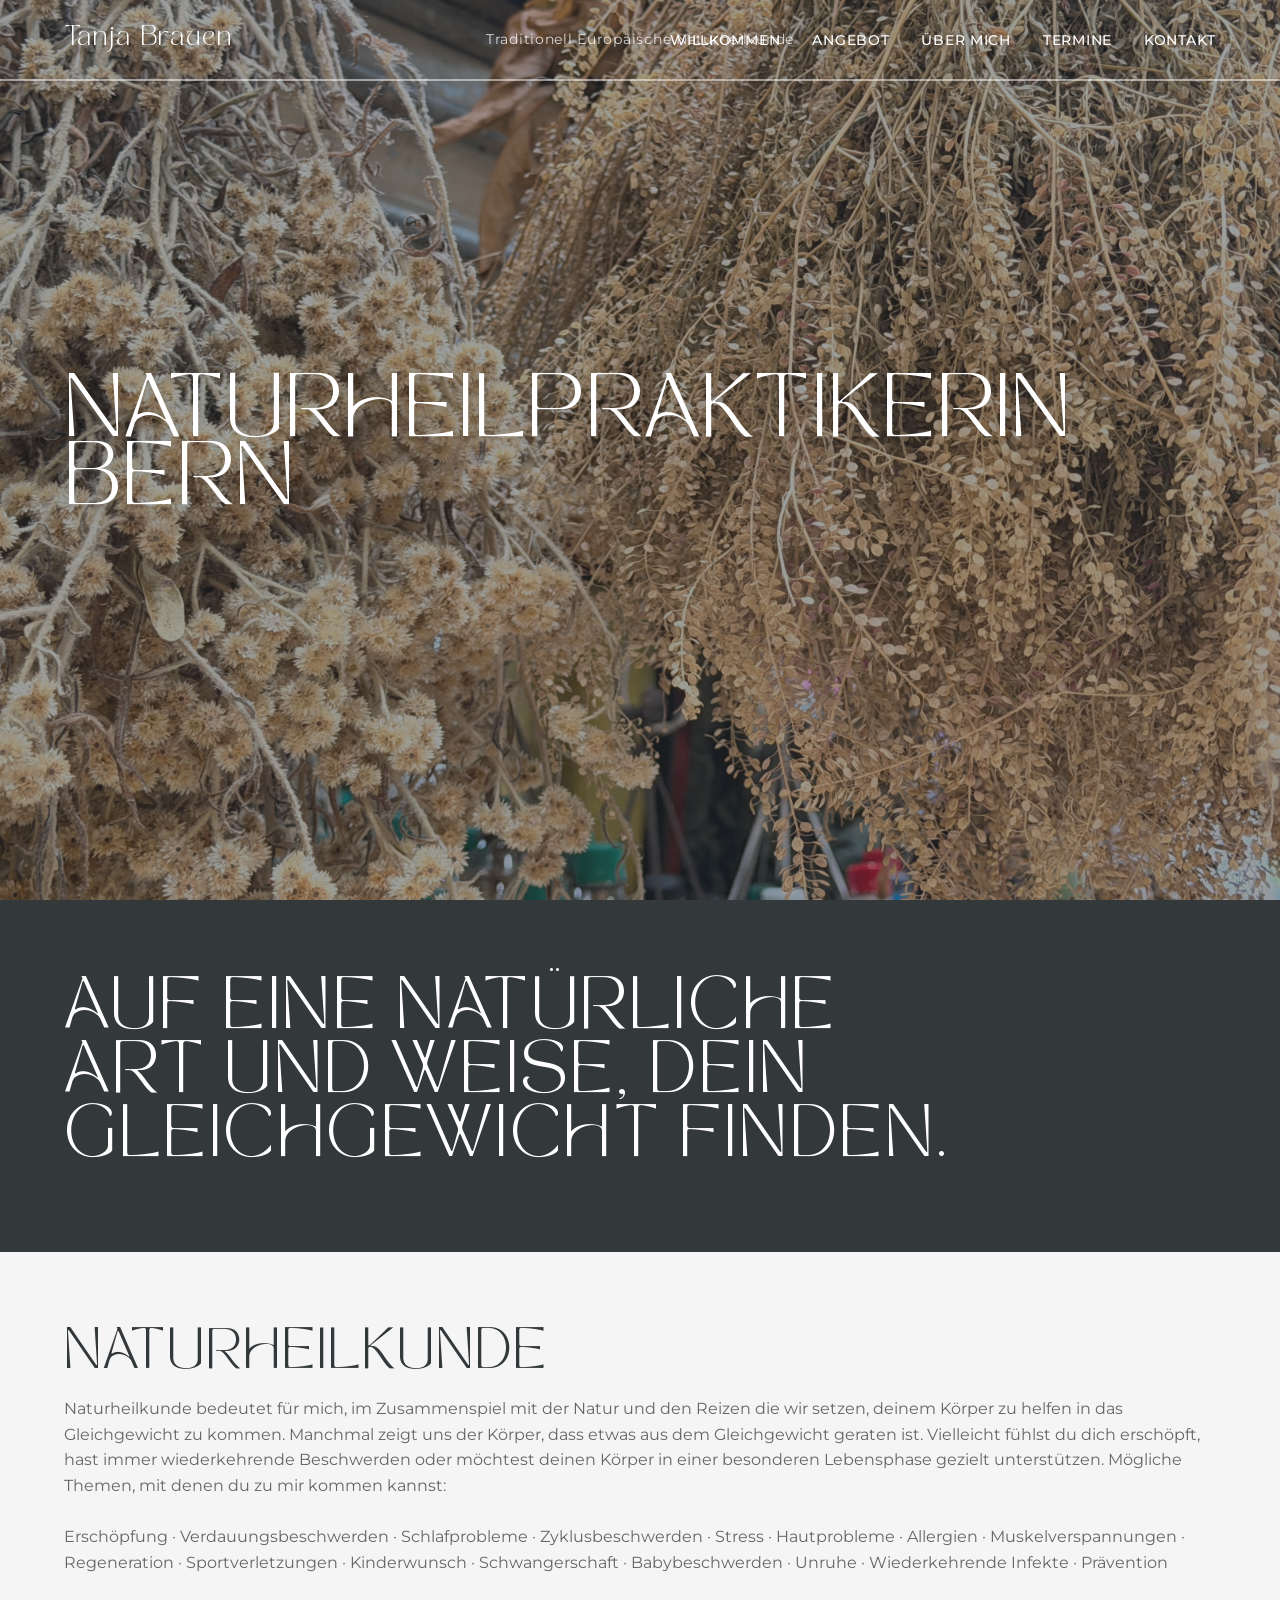
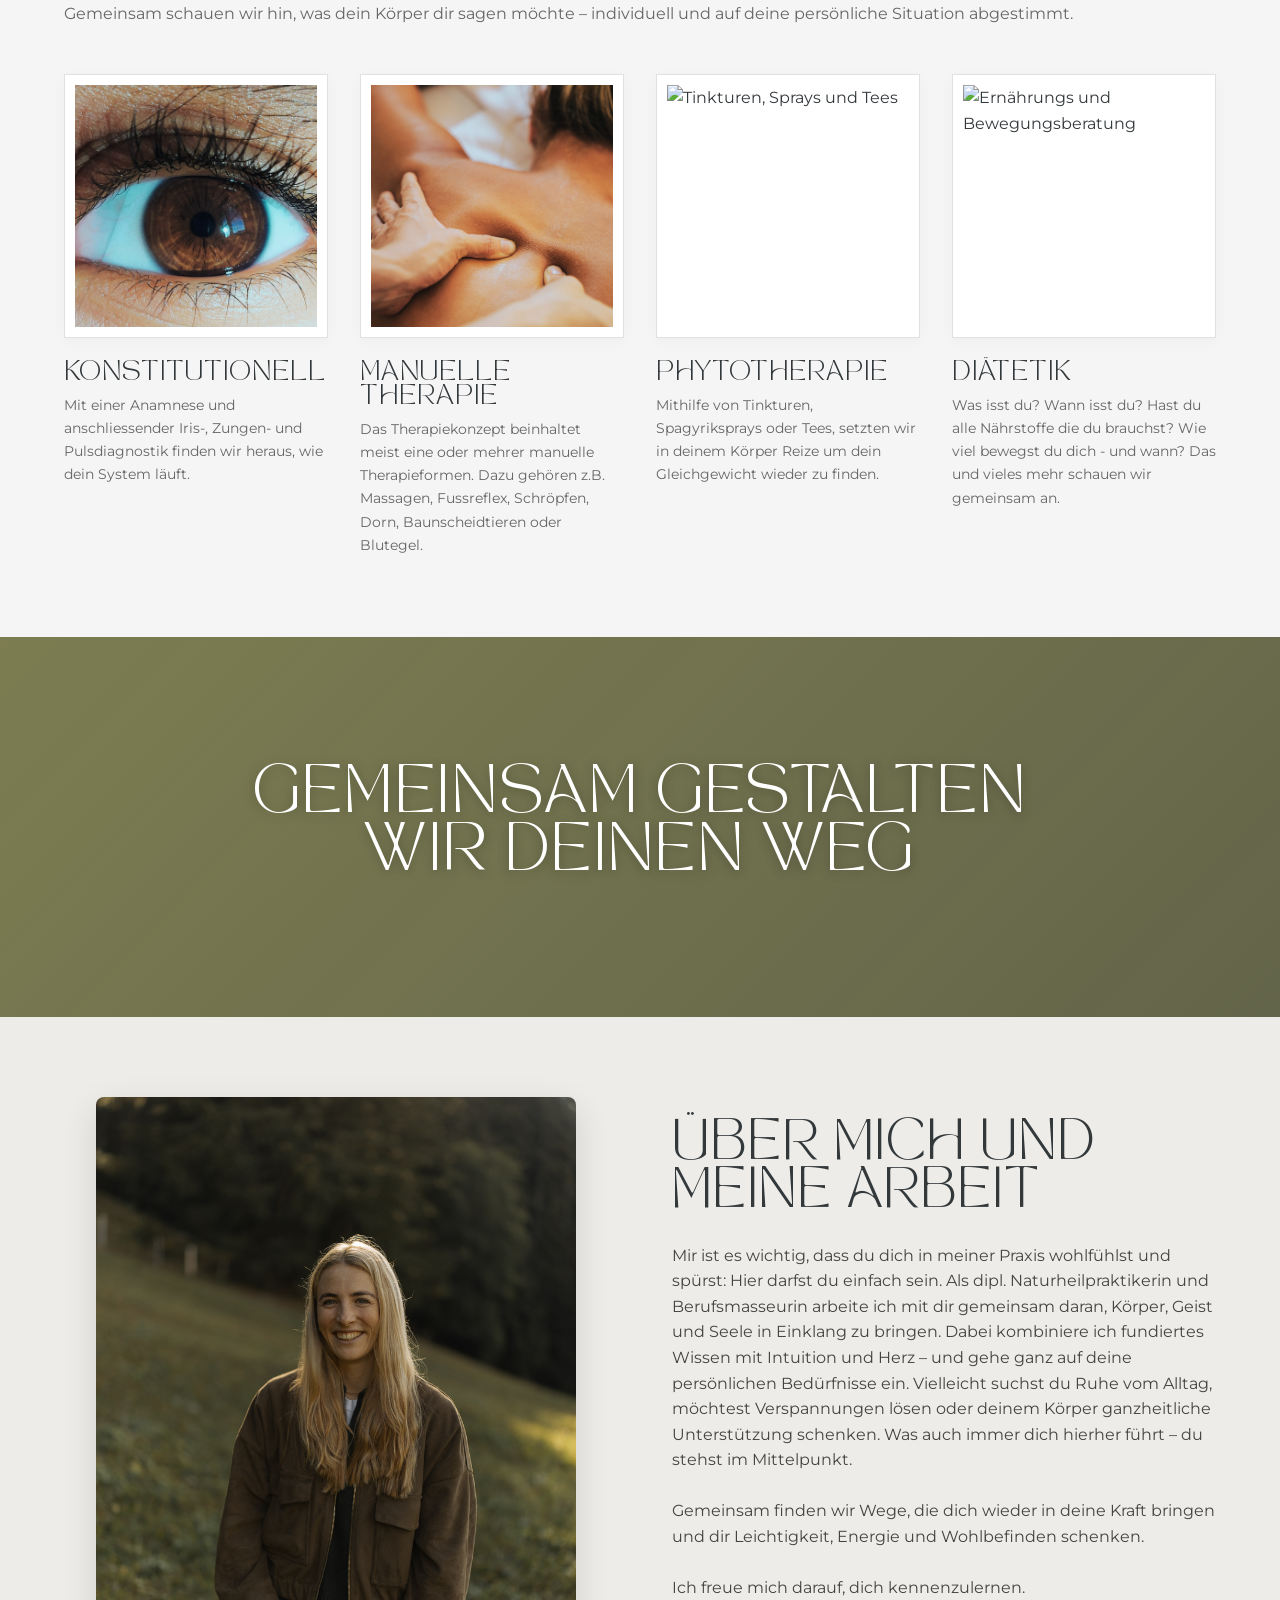
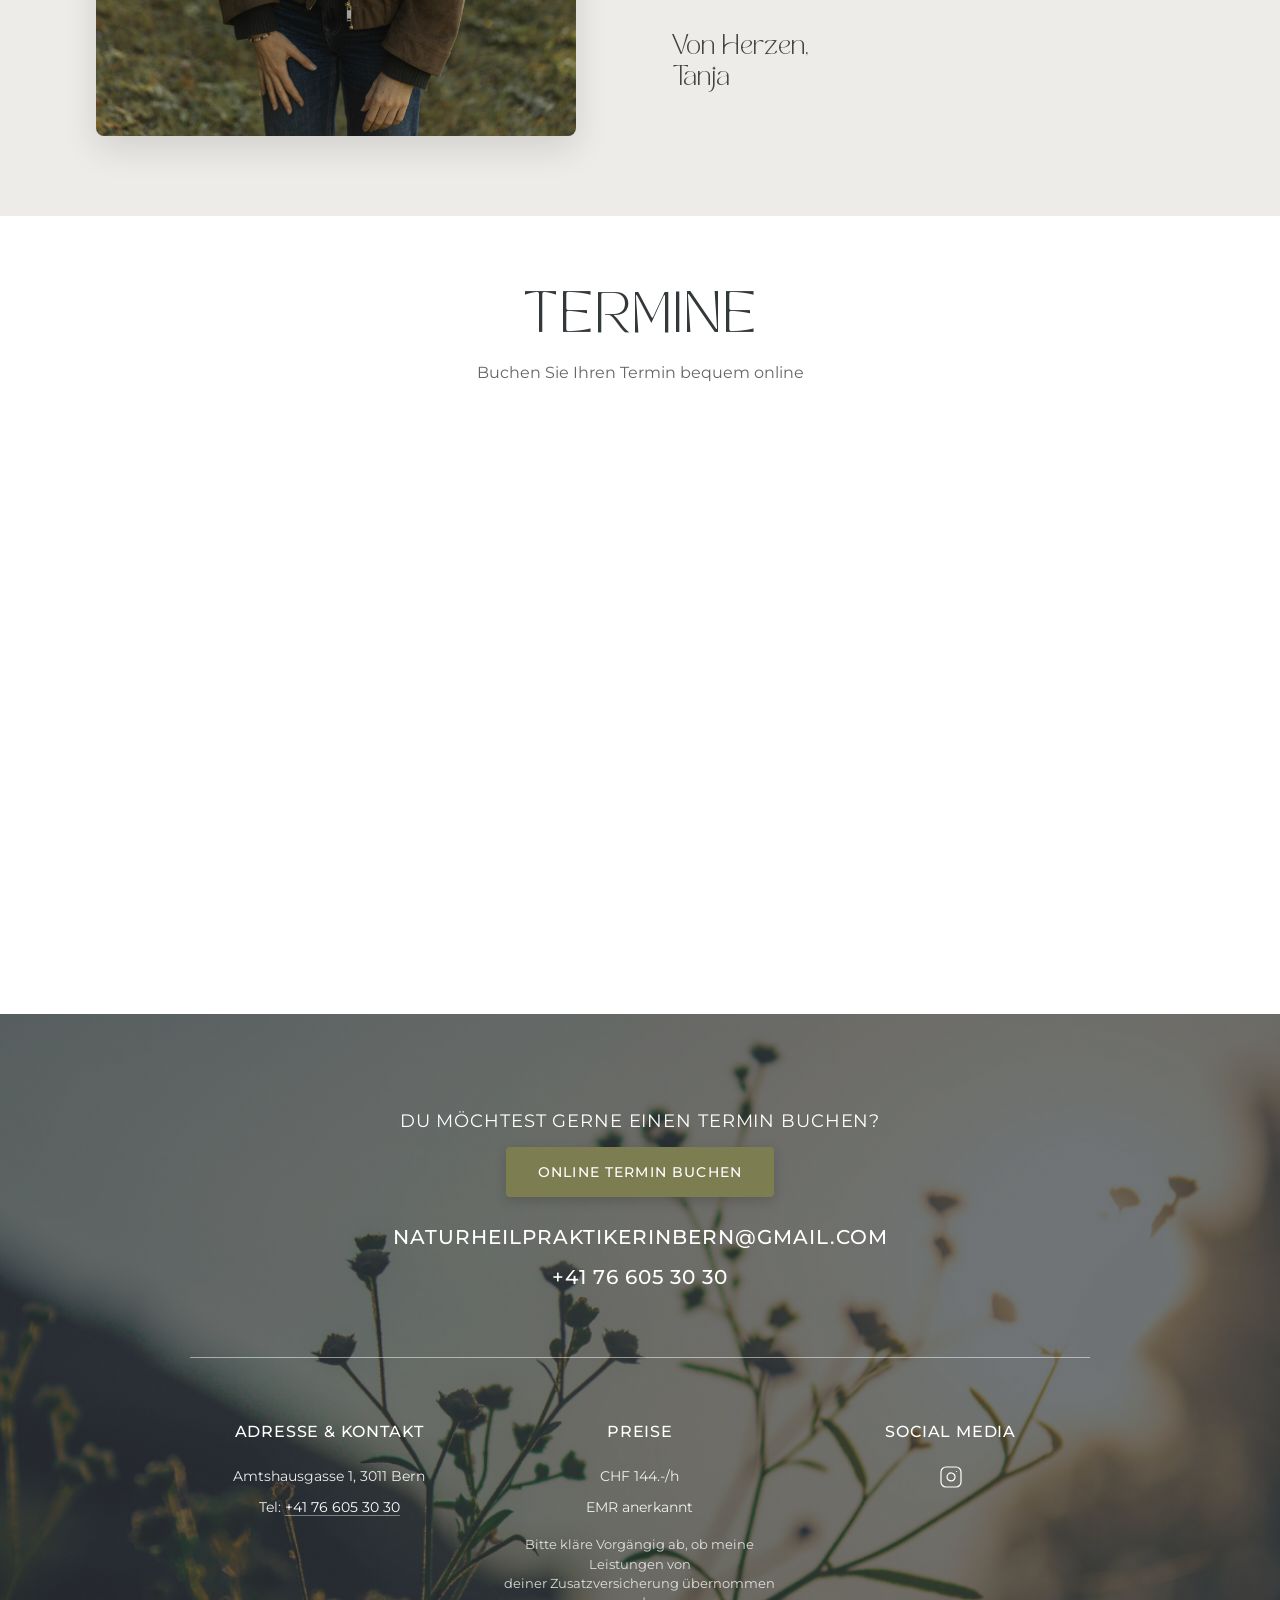
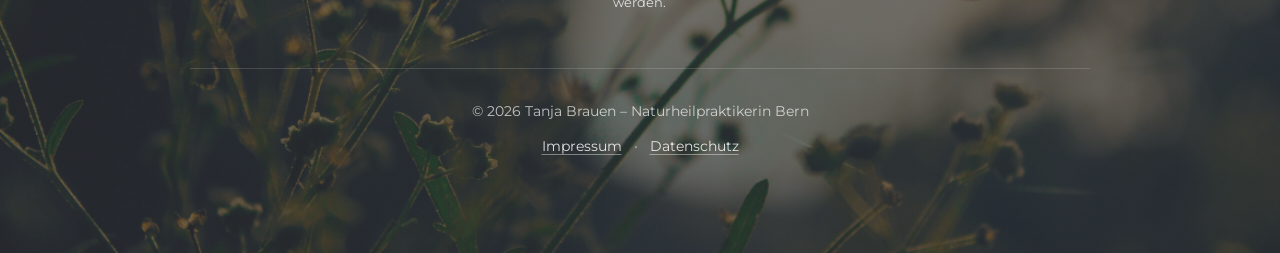
==== commit 71344b4a: "refactor: update business address and improve hero title responsiveness with container queries" ====
--- a/index.html
+++ b/index.html
@@ -13,7 +13,7 @@
     <link rel="preconnect" href="https://fonts.gstatic.com" crossorigin>
     <link href="https://fonts.googleapis.com/css2?family=Montserrat:wght@300;400;500;600&display=swap" rel="stylesheet">
 
-    <link rel="stylesheet" href="style.css">
+    <link rel="stylesheet" href="style.css?v=3">
 </head>
 
 <body>
@@ -41,7 +41,10 @@
         </nav>
         <!-- Hero Content -->
         <div class="hero-content-wrapper">
-            <h1 class="hero-main-title">NATURHEILPRAKTIKERIN<br>BERN</h1>
+            <h1 class="hero-main-title">
+                <span class="hero-title-main">NATURHEILPRAKTIKERIN</span>
+                <span class="hero-title-city">BERN</span>
+            </h1>
         </div>
     </header>
 
@@ -224,7 +227,7 @@
             <div class="footer-bottom">
                 <div class="footer-col">
                     <h3>ADRESSE & KONTAKT</h3>
-                    <p>Schwarztorstrasse 108, 3007 Bern</p>
+                    <p>Amtshausgasse 1, 3011 Bern</p>
                     <p>Tel: <a href="tel:+41766053030" class="footer-phone-link">+41 76 605 30 30</a></p>
                 </div>
 
@@ -278,14 +281,17 @@
                     <p>
                         <strong>Tanja Brauen</strong><br>
                         Naturheilpraktikerin Bern<br>
-                        Schwarztorstrasse 108<br>
-                        3007 Bern<br>
+                        Amtshausgasse 1<br>
+                        3011 Bern<br>
                         Schweiz
                     </p>
                     <p>
                         <strong>E-Mail:</strong> <a
                             href="mailto:naturheilpraktikerinbern@gmail.com">naturheilpraktikerinbern@gmail.com</a><br>
                         <strong>Telefon:</strong> <a href="tel:+41766053030">+41 76 605 30 30</a>
+                    </p>
+                    <p>
+                        Tanja Brauen arbeitet unter Mentorat mit Mentoratsvertrag.
                     </p>
                 </section>
 
@@ -350,8 +356,8 @@
                     </p>
                     <p>
                         <strong>Tanja Brauen</strong><br>
-                        Schwarztorstrasse 108<br>
-                        3007 Bern<br>
+                        Amtshausgasse 1<br>
+                        3011 Bern<br>
                         Schweiz<br>
                         <strong>E-Mail:</strong> <a
                             href="mailto:naturheilpraktikerinbern@gmail.com">naturheilpraktikerinbern@gmail.com</a><br>
--- a/style.css
+++ b/style.css
@@ -168,8 +168,8 @@
     height: 100vh;
     min-height: 600px;
     position: relative;
-    /* Hero Image (CSS fallback so text is visible) */
-    background: linear-gradient(rgba(51, 56, 59, 0.4), rgba(51, 56, 59, 0.4)), url('images/header.jpeg') center/cover no-repeat;
+    /* Hero Image with gray overlay so text is clearly visible and image is less bright */
+    background: linear-gradient(rgba(51, 56, 59, 0.48), rgba(51, 56, 59, 0.48)), url('images/header.jpeg') center/cover no-repeat;
     background-color: #555;
     /* fallback if no img */
     display: flex;
@@ -331,14 +331,16 @@
 .hero-content-wrapper {
     width: 90%;
     margin: 0 auto;
+    container-type: inline-size;
 }
 
 .hero-main-title {
     font-family: var(--font-heading);
-    font-size: clamp(1.8rem, 5.5vw, 6.5rem);
-    /* Scaled slightly smaller to prevent wide-font clipping */
+    /* Fluid font size tailored to ensure NATURHEILPRAKTIKERIN stays strictly on one line across all device displays */
+    font-size: clamp(0.9rem, 5vw, 6.2rem);
+    font-size: clamp(0.9rem, 5.5cqw, 6.2rem);
     margin: 0;
-    line-height: 1.05;
+    line-height: 1.08;
     color: var(--clr-white);
     text-transform: uppercase;
     text-align: left;
@@ -346,8 +348,12 @@
     position: relative;
     z-index: 1;
     letter-spacing: 0.02em;
-    overflow-wrap: break-word;
-    /* Soft fallback if it still gets cramped */
+}
+
+.hero-title-main,
+.hero-title-city {
+    display: block;
+    white-space: nowrap;
 }
 
 
@@ -457,7 +463,7 @@
 
 .section-heading p {
     color: #666;
-    font-style: italic;
+    font-style: normal;
 }
 
 .services-grid {
@@ -467,7 +473,7 @@
 }
 
 .service-card {
-    text-align: center;
+    text-align: left;
 }
 
 .service-image-frame {
@@ -759,9 +765,7 @@
     }
 
     .hero-main-title {
-        overflow-wrap: break-word;
-        word-break: break-word;
-        hyphens: auto;
+        hyphens: none;
     }
 
     .footer-bottom {
